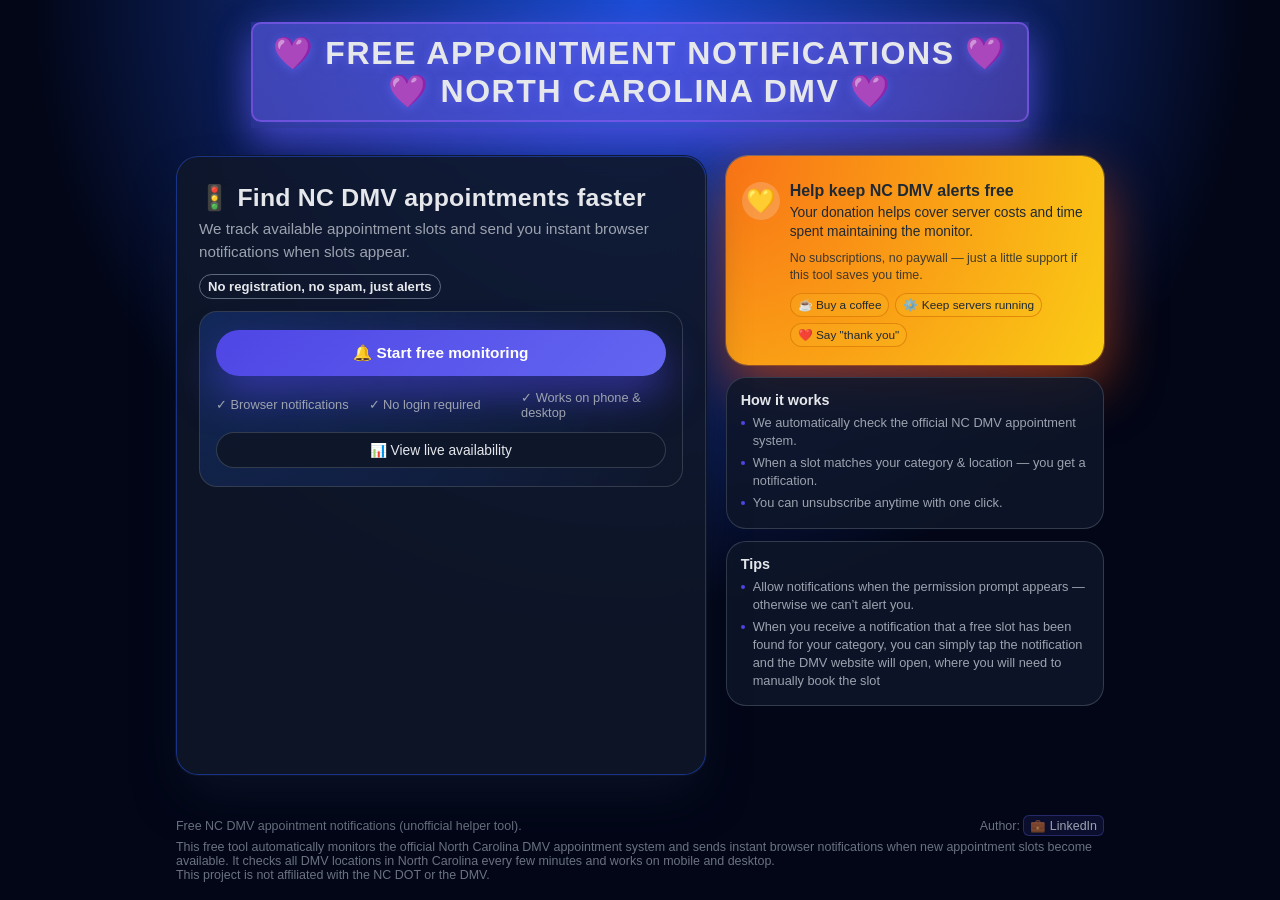
==== index.html @ f3c75133 "Initial portfolio version" ====
<!DOCTYPE html>
<html lang="en">
<head>
    <meta charset="UTF-8">
    <meta name="viewport" content="width=device-width, initial-scale=1.0">
    <meta name="theme-color" content="#4F46E5">

    <!-- SEO Meta Tags -->
    <meta name="description" content="Free NC DMV appointment tracker — get instant browser notifications when DMV appointment slots open across North Carolina. Fast, free and easy.">
    <meta name="keywords" content="NC DMV appointments, North Carolina DMV, DMV schedule, DMV appointment tracker, DMV alerts, DMV notifications, NC DOT">
    <meta name="robots" content="index, follow">

    <!-- OpenGraph for social networks -->
    <meta property="og:title" content="NC DMV Appointment Notifications">
    <meta property="og:description" content="Instant browser alerts when North Carolina DMV appointment slots open. Free service.">
    <meta property="og:url" content="https://dmv-appointments-nc.com/">
    <meta property="og:image" content="https://dmv-appointments-nc.com/icon-512.png">

    <!-- Twitter -->
    <meta name="twitter:card" content="summary">
    <meta name="twitter:title" content="NC DMV Appointment Notifications">
    <meta name="twitter:description" content="Get instant notifications when NC DMV appointments open.">
    <meta name="twitter:image" content="https://dmv-appointments-nc.com/icon-512.png">

    <title>NC DMV Appointment Notifications</title>

    <!-- Google tag (gtag.js) -->
    <script async src="https://www.googletagmanager.com/gtag/js?id=G-4T3NXK8DP4"></script>
    <script>
      window.dataLayer = window.dataLayer || [];
      function gtag(){dataLayer.push(arguments);}
      gtag('js', new Date());

      gtag('config', 'G-4T3NXK8DP4');
    </script>

    <script type="application/ld+json">
    {
      "@context": "https://schema.org",
      "@type": "WebApplication",
      "name": "NC DMV Appointment Notifications",
      "description": "Free NC DMV appointment tracker – get instant browser notifications when DMV appointment slots open across North Carolina",
      "url": "https://dmv-appointments-nc.com/",
      "applicationCategory": "UtilityApplication",
      "operatingSystem": "Any",
      "offers": {
        "@type": "Offer",
        "price": "0",
        "priceCurrency": "USD"
      }
    }
  </script>


    <link rel="canonical" href="https://dmv-appointments-nc.com/">

    <!-- PWA Manifest -->
    <link rel="manifest" href="/manifest.json">
    <link rel="icon" type="image/png" sizes="192x192" href="/icon-192.png">
    <link rel="apple-touch-icon" href="/icon-192.png">

    <style>
        @media (max-width: 900px) {
    .hide-on-mobile {
        display: none !important;
    }
}

        /* Donate popup */
.donate-popup-backdrop {
    position: fixed;
    inset: 0;
    background: rgba(15, 23, 42, 0.8);
    display: none;
    align-items: center;
    justify-content: center;
    z-index: 50;
}

.donate-popup-backdrop.show {
    display: flex;
}

/* Increased sizes and inner padding */
.donate-popup {
    background: radial-gradient(circle at top left, #FACC15, #F97316);
    border-radius: 24px;
    padding: 26px 28px 22px; /* увеличено */
    max-width: 420px;        /* увеличено */
    width: 90%;
    color: #111827;
    box-shadow: 0 30px 70px rgba(15, 23, 42, 0.85);
    position: relative;
}

.donate-popup h3 {
    font-size: 1.15rem;
    font-weight: 700;
    margin-bottom: 10px;
}

.donate-popup p {
    font-size: 0.95rem;
    line-height: 1.55;
    margin-bottom: 14px;
}

.donate-popup-note {
    font-size: 0.8rem;
    opacity: 0.85;
    margin-top: 10px;
}

/* New nice red close button */
.donate-popup-close {
    position: absolute;
    top: 12px;
    right: 14px;
    width: 28px;               /* размер кнопки */
    height: 28px;
    background: #ef4444;       /* красный кружок */
    border-radius: 50%;        /* делаем круг */
    display: flex;
    align-items: center;
    justify-content: center;
    color: white;              /* белый крестик */
    font-size: 1rem;
    font-weight: 700;
    cursor: pointer;
    box-shadow: 0 4px 12px rgba(0,0,0,0.25);
    transition: transform 0.18s ease,
                background 0.18s ease,
                box-shadow 0.18s ease;
}

.donate-popup-close:hover {
    background: #dc2626;       /* чуть темнее при наведении */
    transform: scale(1.15);    /* лёгкое увеличение  */
    box-shadow: 0 6px 18px rgba(0,0,0,0.3);
}




        .free-banner {
    font-size: 1.05rem;
    font-weight: 700;
    padding: 10px 20px;
    border-radius: 10px;
    background: linear-gradient(135deg, rgba(99, 102, 241, 0.45), rgba(139, 92, 246, 0.3));
    border: 2px solid rgba(139, 92, 246, 0.6);
    color: #EDE9FE;
    text-transform: uppercase;
    letter-spacing: 0.03em;
    margin-bottom: 6px;
    box-shadow: 0 10px 35px rgba(99, 102, 241, 0.4);
}

        * {
            margin: 0;
            padding: 0;
            box-sizing: border-box;
        }

        :root {
            --primary: #4F46E5;
            --primary-dark: #3730A3;
            --primary-soft: #EEF2FF;
            --success: #10B981;
            --error: #EF4444;
            --text: #111827;
            --text-muted: #6B7280;
            --bg: #0F172A;
            --bg-card: #020617;
            --border: #1F2937;
            --accent: #FBBF24;
        }

        body {
            font-family: -apple-system, BlinkMacSystemFont, 'Segoe UI', Roboto, 'Helvetica Neue', Arial, sans-serif;
            background: radial-gradient(circle at top, #1D4ED8 0, #020617 55%);
            color: var(--text);
            min-height: 100vh;
        }

        .page-shell {
            min-height: 100vh;
            display: flex;
            flex-direction: column;
        }

        /* ===== TOPBAR REDESIGNED FOR A WIDE TEXT HEADER ===== */
        .topbar {
            max-width: 960px;
            margin: 0 auto;
            padding: 22px 16px 12px;
            display: flex;
            align-items: center;
            justify-content: center;
            color: #E5E7EB;
            text-align: center;
        }

        .topbar-title {
            display: flex;
            flex-direction: column;
            gap: 4px;
            background: linear-gradient(135deg, rgba(79, 70, 229, 0.3), rgba(99, 102, 241, 0.2));
            box-shadow: 0 20px 40px rgba(79, 70, 229, 0.5);
        }

        .topbar-title span:first-child {
            font-size: 2rem;
            font-weight: 800;
            letter-spacing: 0.05em;
            text-transform: uppercase;
            color: #E5E7EB;
            text-shadow: 0 2px 10px rgba(99, 102, 241, 0.6);
        }

        /* old classes for logo and pill can be left — they are simply not used
        .topbar-left { ... }
        .topbar-logo { ... }
        .pill { ... }
        etc.
        */

        .pill-dot {
            width: 8px;
            height: 8px;
            border-radius: 999px;
            background: var(--success);
            box-shadow: 0 0 0 4px rgba(16, 185, 129, 0.35);
            animation: pulse 2s cubic-bezier(0.4, 0, 0.6, 1) infinite;
        }

        @keyframes pulse {
            0%, 100% {
                opacity: 1;
            }
            50% {
                opacity: .7;
            }
        }

        .container {
            max-width: 960px;
            margin: 0 auto;
            padding: 16px 16px 32px; /* some spacing from the header */
            flex: 1;
            display: flex;
        }

        .app-shell {
            display: grid;
            grid-template-columns: minmax(0, 1.4fr) minmax(0, 1fr);
            gap: 20px;
            width: 100%;
        }

        .app-main {
            background: rgba(15, 23, 42, 0.88);
            border-radius: 22px;
            border: 1px solid rgba(30, 64, 175, 0.7);
            box-shadow:
                0 25px 50px -12px rgba(15, 23, 42, 0.8),
                0 0 0 1px rgba(15, 23, 42, 0.9);
            padding: 22px 22px 18px;
            display: flex;
            flex-direction: column;
            backdrop-filter: blur(20px);
        }

        .header {
            text-align: left;
            padding: 4px 0 12px;
        }

        .header h1 {
            font-size: 1.55rem;
            font-weight: 700;
            color: #E5E7EB;
            margin-bottom: 6px;
            letter-spacing: 0.01em;
        }

        .header p {
            font-size: 0.95rem;
            color: #9CA3AF;
            line-height: 1.5;
        }

        .header .icon {
            font-size: 1.8rem;
            margin-bottom: 6px;
        }

        .subheader-line {
            display: flex;
            flex-wrap: wrap;
            gap: 6px;
            margin-top: 10px;
            font-size: 0.8rem;
            color: #9CA3AF;
        }

        .subheader-badge {
            padding: 4px 8px;
            border-radius: 999px;
            border: 1px solid rgba(148, 163, 184, 0.6);
            display: inline-flex;
            align-items: center;
            gap: 6px;
        }

        .subheader-badge small {
            text-transform: uppercase;
            letter-spacing: 0.08em;
            font-size: 0.68rem;
            color: #CBD5F5;
        }

        .subheader-badge strong {
            font-size: 0.82rem;
            color: #E5E7EB;
        }

        .card {
            background: radial-gradient(circle at top left, rgba(37, 99, 235, 0.25), rgba(15, 23, 42, 0.85));
            border-radius: 18px;
            padding: 18px 16px;
            border: 1px solid rgba(55, 65, 81, 0.9);
            margin-bottom: 14px;
        }

        .btn {
            display: block;
            width: 100%;
            padding: 14px 20px;
            font-size: 0.96rem;
            font-weight: 600;
            text-align: center;
            border: none;
            border-radius: 999px;
            cursor: pointer;
            transition: transform 0.16s ease, box-shadow 0.16s ease, background 0.16s ease, border-color 0.16s ease, color 0.16s ease;
            text-decoration: none;
        }

        .btn-primary {
            background: linear-gradient(135deg, #4F46E5, #6366F1);
            color: white;
            box-shadow: 0 18px 40px rgba(79, 70, 229, 0.55);
        }

        .btn-primary:hover:not(:disabled) {
            transform: translateY(-1px);
            box-shadow: 0 22px 55px rgba(79, 70, 229, 0.7);
        }

        .btn-secondary {
            background: rgba(15, 23, 42, 0.7);
            color: #E5E7EB;
            border: 1px solid rgba(148, 163, 184, 0.7);
        }

        .btn-secondary:hover:not(:disabled) {
            border-color: #6366F1;
            color: #E0E7FF;
            box-shadow: 0 10px 30px rgba(30, 64, 175, 0.55);
        }

        .btn-danger {
            background: rgba(248, 113, 113, 0.12);
            color: #FCA5A5;
            border: 1px solid rgba(248, 113, 113, 0.7);
        }

        .btn-danger:hover:not(:disabled) {
            background: #EF4444;
            color: #F9FAFB;
            box-shadow: 0 10px 30px rgba(239, 68, 68, 0.6);
        }

        .btn:disabled {
            opacity: 0.5;
            cursor: not-allowed;
            transform: none !important;
            box-shadow: none !important;
        }

        .btn + .btn {
            margin-top: 10px;
        }

        .platform-grid {
            display: grid;
            grid-template-columns: 1fr;
            gap: 10px;
            margin-top: 12px;
        }

        .platform-btn {
            display: flex;
            align-items: center;
            justify-content: space-between;
            padding: 14px 14px;
            background: rgba(15, 23, 42, 0.9);
            border: 1px solid rgba(55, 65, 81, 0.9);
            border-radius: 14px;
            cursor: pointer;
            transition: all 0.18s ease;
        }

        .platform-main {
            display: flex;
            align-items: center;
            gap: 12px;
        }

        .platform-btn:hover {
            border-color: #6366F1;
            box-shadow: 0 14px 32px rgba(37, 99, 235, 0.4);
            transform: translateY(-1px);
        }

        .platform-btn .icon {
            font-size: 1.6rem;
        }

        .platform-btn .info h3 {
            font-size: 0.98rem;
            font-weight: 600;
            margin-bottom: 2px;
            color: #E5E7EB;
        }

        .platform-btn .info p {
            font-size: 0.8rem;
            color: #9CA3AF;
        }

        .platform-tag {
            font-size: 0.72rem;
            padding: 4px 8px;
            border-radius: 999px;
            border: 1px solid rgba(148, 163, 184, 0.7);
            color: #CBD5F5;
        }

        .setup-instructions {
            background: rgba(15, 23, 42, 0.7);
            border-left: 3px solid #6366F1;
            padding: 14px 14px 12px;
            border-radius: 14px;
            margin-top: 10px;
            border-top: 1px solid rgba(55, 65, 81, 0.9);
        }

        .setup-instructions h3 {
            color: #E5E7EB;
            margin-bottom: 8px;
            font-size: 0.98rem;
            display: flex;
            align-items: center;
            gap: 6px;
        }

        .setup-instructions ol {
            margin-left: 18px;
            font-size: 0.86rem;
        }

        .setup-instructions li {
            margin-bottom: 6px;
            color: #D1D5DB;
            line-height: 1.5;
        }

        .setup-instructions .note {
            margin-top: 10px;
            padding: 10px;
            background: rgba(15, 23, 42, 0.9);
            border-radius: 10px;
            font-size: 0.78rem;
            color: #9CA3AF;
            border: 1px dashed rgba(75, 85, 99, 0.9);
            line-height: 1.5;
        }

        .category-list {
            display: grid;
            gap: 8px;
            margin-top: 10px;
        }

        .category-item {
            padding: 12px 12px;
            background: rgba(15, 23, 42, 0.9);
            border: 1px solid rgba(55, 65, 81, 0.9);
            border-radius: 12px;
            cursor: pointer;
            transition: all 0.18s ease;
        }

        .category-item:hover {
            border-color: #6366F1;
            transform: translateX(2px);
        }

        .category-item.selected {
            border-color: #6366F1;
            background: radial-gradient(circle at top left, rgba(79, 70, 229, 0.4), rgba(15, 23, 42, 0.98));
            box-shadow: 0 14px 32px rgba(79, 70, 229, 0.45);
        }

        .category-item h4 {
            font-size: 0.95rem;
            font-weight: 600;
            margin-bottom: 2px;
            color: #E5E7EB;
        }

        .category-item p {
            font-size: 0.8rem;
            color: #9CA3AF;
            line-height: 1.4;
        }

        .location-grid {
            display: grid;
            grid-template-columns: repeat(auto-fill, minmax(130px, 1fr));
            gap: 8px;
            margin-top: 10px;
            max-height: 350px;
            overflow-y: auto;
            padding: 4px;
        }

        .location-grid::-webkit-scrollbar {
            width: 8px;
        }

        .location-grid::-webkit-scrollbar-track {
            background: rgba(15, 23, 42, 0.5);
            border-radius: 4px;
        }

        .location-grid::-webkit-scrollbar-thumb {
            background: rgba(99, 102, 241, 0.5);
            border-radius: 4px;
        }

        .location-grid::-webkit-scrollbar-thumb:hover {
            background: rgba(99, 102, 241, 0.7);
        }

        .location-item {
            padding: 9px 10px;
            background: rgba(15, 23, 42, 0.9);
            border: 1px solid rgba(55, 65, 81, 0.9);
            border-radius: 10px;
            cursor: pointer;
            text-align: center;
            font-weight: 500;
            transition: all 0.15s ease;
            font-size: 0.86rem;
            color: #E5E7EB;
        }

        .location-item:hover {
            border-color: #6366F1;
            transform: scale(1.02);
        }

        .location-item.selected {
            border-color: #4F46E5;
            background: linear-gradient(135deg, #4F46E5, #6366F1);
            color: white;
            box-shadow: 0 14px 32px rgba(79, 70, 229, 0.6);
        }

        .alert {
            padding: 12px;
            border-radius: 10px;
            margin-bottom: 12px;
            display: none;
            font-size: 0.85rem;
            animation: slideDown 0.3s ease;
        }

        @keyframes slideDown {
            from {
                opacity: 0;
                transform: translateY(-10px);
            }
            to {
                opacity: 1;
                transform: translateY(0);
            }
        }

        .alert.success {
            background: rgba(16, 185, 129, 0.1);
            color: #6EE7B7;
            border: 1px solid rgba(16, 185, 129, 0.7);
        }

        .alert.error {
            background: rgba(248, 113, 113, 0.1);
            color: #FCA5A5;
            border: 1px solid rgba(248, 113, 113, 0.8);
        }

        .alert.info {
            background: rgba(59, 130, 246, 0.08);
            color: #BFDBFE;
            border: 1px solid rgba(59, 130, 246, 0.8);
        }

        .inline-error {
            display: none;
            padding: 9px 10px;
            margin-top: 8px;
            background: rgba(248, 113, 113, 0.12);
            color: #FCA5A5;
            border: 1px solid rgba(248, 113, 113, 0.75);
            border-radius: 9px;
            font-size: 0.82rem;
        }

        .inline-error.show {
            display: block;
            animation: slideDown 0.3s ease;
        }

        .spinner {
            border: 3px solid rgba(31, 41, 55, 0.95);
            border-top: 3px solid #6366F1;
            border-radius: 50%;
            width: 32px;
            height: 32px;
            animation: spin 1s linear infinite;
            margin: 14px auto;
        }

        @keyframes spin {
            0% { transform: rotate(0deg); }
            100% { transform: rotate(360deg); }
        }

        .screen {
            display: none;
            animation: fadeIn 0.3s ease;
        }

        @keyframes fadeIn {
            from {
                opacity: 0;
            }
            to {
                opacity: 1;
            }
        }

        .screen.active {
            display: block;
        }

        .back-btn {
            display: inline-flex;
            align-items: center;
            color: #A5B4FC;
            font-weight: 500;
            margin-bottom: 12px;
            cursor: pointer;
            font-size: 0.9rem;
            gap: 6px;
            transition: color 0.15s ease;
        }

        .back-btn:hover {
            color: #C7D2FE;
            text-decoration: underline;
        }

        .progress {
            display: flex;
            justify-content: flex-start;
            gap: 6px;
            margin-bottom: 14px;
        }

        .progress-dot {
            width: 9px;
            height: 9px;
            border-radius: 50%;
            background: rgba(55, 65, 81, 0.9);
            transition: all 0.3s ease;
        }

        .progress-dot.active {
            background: #6366F1;
            box-shadow: 0 0 0 4px rgba(99, 102, 241, 0.25);
        }

        .status-badge {
            display: inline-flex;
            align-items: center;
            gap: 8px;
            padding: 6px 12px;
            background: rgba(16, 185, 129, 0.12);
            color: #6EE7B7;
            border-radius: 999px;
            font-size: 0.78rem;
            font-weight: 600;
            margin-top: 4px;
            border: 1px solid rgba(16, 185, 129, 0.7);
        }

        .status-badge span {
            font-size: 1rem;
        }

        .success-summary {
            margin-top: 16px;
            padding: 12px;
            background: rgba(15, 23, 42, 0.9);
            border-radius: 12px;
            border: 1px solid rgba(55, 65, 81, 0.9);
            text-align: left;
        }

        .success-summary p {
            font-size: 0.86rem;
            color: #D1D5DB;
            line-height: 1.6;
        }

        .success-summary p span.label {
            display: inline-block;
            width: 90px;
            color: #9CA3AF;
        }

        .app-side {
            display: flex;
            flex-direction: column;
            gap: 12px;
        }

        .donate-panel {
            background: radial-gradient(circle at top left, #F97316, #FACC15);
            border-radius: 22px;
            padding: 16px 16px 18px;
            color: #1F2933;
            box-shadow:
                0 22px 55px rgba(194, 65, 12, 0.7),
                0 0 0 1px rgba(251, 191, 36, 0.4);
            cursor: pointer;
            transition: transform 0.16s ease, box-shadow 0.16s ease;
        }

        .donate-panel:hover {
            transform: translateY(-2px);
            box-shadow:
                0 28px 70px rgba(194, 65, 12, 0.9),
                0 0 0 1px rgba(251, 191, 36, 0.6);
        }

        .donate-panel-header {
            display: flex;
            align-items: center;
            justify-content: space-between;
            margin-bottom: 10px;
        }

        .donate-panel-main {
            display: flex;
            gap: 10px;
            align-items: flex-start;
        }

        .donate-circle {
            width: 38px;
            height: 38px;
            border-radius: 999px;
            background: rgba(250, 250, 249, 0.2);
            display: flex;
            align-items: center;
            justify-content: center;
            font-size: 1.5rem;
            flex-shrink: 0;
        }

        .donate-panel h3 {
            font-size: 1rem;
            font-weight: 700;
            margin-bottom: 3px;
        }

        .donate-panel p {
            font-size: 0.86rem;
            line-height: 1.4;
        }

        .donate-tagline {
            margin-top: 8px;
            font-size: 0.78rem;
            opacity: 0.85;
            line-height: 1.4;
        }

        .donate-chip-row {
            display: flex;
            gap: 6px;
            margin-top: 9px;
            flex-wrap: wrap;
        }

        .donate-chip {
            font-size: 0.74rem;
            padding: 4px 7px;
            border-radius: 999px;
            background: rgba(251, 191, 36, 0.22);
            border: 1px solid rgba(217, 119, 6, 0.7);
        }

        .side-card {
            background: rgba(15, 23, 42, 0.85);
            border-radius: 20px;
            padding: 14px 14px 12px;
            border: 1px solid rgba(55, 65, 81, 0.9);
            color: #E5E7EB;
        }

        .side-card h4 {
            font-size: 0.9rem;
            margin-bottom: 6px;
            font-weight: 600;
        }

        .side-card ul {
            list-style: none;
            font-size: 0.8rem;
            color: #9CA3AF;
        }

        .side-card li {
            display: flex;
            gap: 8px;
            margin-bottom: 4px;
            line-height: 1.4;
        }

        .side-dot {
            width: 4px;
            height: 4px;
            border-radius: 999px;
            background: #4F46E5;
            margin-top: 7px;
            flex-shrink: 0;
        }

        .footer {
            max-width: 960px;
            margin: 0 auto;
            padding: 8px 16px 18px;
            color: #6B7280;
            font-size: 0.78rem;
            display: flex;
            justify-content: space-between;
            align-items: center;
            flex-wrap: wrap;
            gap: 4px;
        }

        .footer a {
            color: #9CA3AF;
            text-decoration: none;
            transition: color 0.15s ease;
        }

        .footer a:hover {
            color: #CBD5E1;
        }

        .linkedin-link {
            display: inline-flex;
            align-items: center;
            gap: 4px;
            padding: 2px 6px;
            border-radius: 6px;
            background: rgba(99, 102, 241, 0.1);
            border: 1px solid rgba(99, 102, 241, 0.3);
            transition: all 0.2s ease;
        }

        .linkedin-link:hover {
            background: rgba(99, 102, 241, 0.2);
            border-color: rgba(99, 102, 241, 0.5);
            transform: translateY(-1px);
            text-decoration: none;
        }

        .features-grid {
            display: grid;
            grid-template-columns: repeat(auto-fit, minmax(120px, 1fr));
            gap: 8px;
            font-size: 0.8rem;
            color: #9CA3AF;
            margin-top: 14px;
        }

        .features-grid div {
            display: flex;
            align-items: center;
            gap: 4px;
        }

        .location-search {
            width: 100%;
            padding: 10px 12px;
            background: rgba(15, 23, 42, 0.9);
            border: 1px solid rgba(55, 65, 81, 0.9);
            border-radius: 10px;
            color: #E5E7EB;
            font-size: 0.9rem;
            margin-bottom: 10px;
            transition: border-color 0.15s ease;
        }

        .location-search:focus {
            outline: none;
            border-color: #6366F1;
        }

        .location-search::placeholder {
            color: #6B7280;
        }

        @media (max-width: 900px) {
    .app-shell {
        grid-template-columns: minmax(0, 1fr);
        display: flex;
        flex-direction: column;
    }

    .app-side {
        order: 1;
    }

    .app-main {
        order: 2;
    }

    .hide-on-mobile {
        display: none !important;
    }

    .container {
        padding-top: 10px;
    }

    .topbar {
        padding-top: 16px;
        padding-bottom: 8px;
    }
}

        @media (max-width: 640px) {
            .app-main {
                padding: 16px 14px 14px;
            }

            .donate-panel {
                padding: 12px 12px 14px;
            }

            .header h1 {
                font-size: 1.35rem;
            }

            .topbar-title span:first-child {
                font-size: 1.05rem;
            }

            .topbar-title span:last-child {
                font-size: 0.8rem;
                display: block; /* do not hide subtitle on mobile */
            }

            .topbar {
                gap: 8px;
            }

            .location-grid {
                grid-template-columns: repeat(auto-fill, minmax(110px, 1fr));
                max-height: 280px;
            }

            .features-grid {
                grid-template-columns: 1fr;
            }
        }


.availability-toggle-btn {
    margin-top: 12px;
    width: 100%;
    display: inline-flex;
    align-items: center;
    justify-content: center;
    gap: 6px;
    padding: 9px 12px;
    border-radius: 999px;
    border: 1px solid rgba(55, 65, 81, 0.9);
    background: rgba(15, 23, 42, 0.95);
    color: #E5E7EB;
    font-size: 0.86rem;
    cursor: pointer;
    transition: background 0.15s ease, border-color 0.15s ease, transform 0.12s ease;
}

.availability-toggle-btn:hover {
    background: rgba(17, 24, 39, 1);
    border-color: rgba(99, 102, 241, 0.8);
    transform: translateY(-1px);
}

.availability-panel {
    margin-top: 10px;
    border-radius: 16px;
    border: 1px solid rgba(55, 65, 81, 0.9);
    background: rgba(15, 23, 42, 0.96);
    max-height: 0;
    overflow: hidden;
    transition: max-height 0.25s ease;
}

.availability-panel.open {
    max-height: 420px;
}

.availability-inner {
    padding: 10px 10px 12px;
}

.availability-header {
    display: flex;
    justify-content: space-between;
    align-items: center;
    gap: 8px;
    margin-bottom: 8px;
}

.availability-title {
    font-size: 0.86rem;
    font-weight: 600;
    color: #E5E7EB;
}

.availability-subtitle {
    font-size: 0.78rem;
    color: #9CA3AF;
}

.availability-filter {
    min-width: 150px;
    background: rgba(15, 23, 42, 0.95);
    border-radius: 999px;
    border: 1px solid rgba(55, 65, 81, 0.9);
    color: #E5E7EB;
    font-size: 0.8rem;
    padding: 6px 10px;
}

.availability-list {
    margin-top: 8px;
    max-height: 260px;
    overflow-y: auto;
    padding-right: 2px;
    scrollbar-width: thin;
}

.availability-row {
    display: flex;
    justify-content: space-between;
    align-items: center;
    gap: 8px;
    padding: 7px 8px;
    border-radius: 10px;
    border: 1px solid rgba(31, 41, 55, 0.9);
    background: rgba(15, 23, 42, 0.95);
    font-size: 0.8rem;
    margin-bottom: 6px;
}

.availability-row:hover {
    border-color: rgba(99, 102, 241, 0.75);
}

.availability-main {
    display: flex;
    flex-direction: column;
    gap: 2px;
}

.availability-location {
    font-weight: 600;
    color: #E5E7EB;
}

.availability-meta {
    font-size: 0.74rem;
    color: #9CA3AF;
}

.availability-slots {
    font-weight: 600;
    font-size: 0.8rem;
    padding: 4px 8px;
    border-radius: 999px;
    white-space: nowrap;
}

.availability-empty {
    font-size: 0.8rem;
    color: #9CA3AF;
    padding: 8px 4px;
    text-align: left;
}

@media (max-width: 720px) {
    .availability-panel.open {
        max-height: 360px;
    }
}

#availabilityFloatingBtn {
    width: 100%;
    margin-top: 12px;
}



/* Backdrop for availability modal */
.availability-modal-backdrop {
    position: fixed;
    inset: 0;
    background: rgba(15, 23, 42, 0.75);
    display: none;
    align-items: center;
    justify-content: center;
    z-index: 9999;
}

/* When modal is open */
.availability-modal-backdrop.open {
    display: flex;
}

/* Modal card */
.availability-modal {
    width: 100%;
    max-width: 480px;
    margin: 0 16px;
    background: rgba(15, 23, 42, 1);
    border-radius: 18px;
    border: 1px solid rgba(55, 65, 81, 0.9);
    box-shadow: 0 20px 45px rgba(0, 0, 0, 0.65);
    padding: 14px 14px 16px;
}

/* Header inside modal */
.availability-modal-header {
    display: flex;
    justify-content: space-between;
    align-items: flex-start;
    gap: 10px;
    margin-bottom: 8px;
}

/* Close button */
.availability-close-btn {
    border: none;
    background: transparent;
    color: #9CA3AF;
    font-size: 1rem;
    cursor: pointer;
    padding: 4px;
    border-radius: 999px;
    line-height: 1;
}

.availability-close-btn:hover {
    background: rgba(31, 41, 55, 0.9);
    color: #E5E7EB;
}

/* Prevent scroll when modal is open */
body.availability-modal-open {
    overflow: hidden;
}

/* Grey style for zero slots */
.availability-slots.availability-slots-empty {
    background: rgba(55, 65, 81, 0.5);
    color: #D1D5DB;
    border-color: rgba(75, 85, 99, 0.9);
}

        /* Green - available */
.availability-slots-available {
    background: rgba(22, 163, 74, 0.15);
    color: #6EE7B7;
    border: 1px solid rgba(22, 163, 74, 0.8);
    font-weight: 600;
}

/* Gray - unavailable */
.availability-slots-unavailable {
    background: rgba(55, 65, 81, 0.5);
    color: #9CA3AF;
    border: 1px solid rgba(75, 85, 99, 0.9);
    font-style: italic;
}

</style>
    <script src="/app.js"></script>
</head>
<body>
<div class="page-shell">
    <!-- ===== NEW HEADER ===== -->
<header class="topbar">
<div class="topbar-title">
    <span class="free-banner">
        💜 FREE Appointment Notifications 💜<br>
        💜 North Carolina DMV 💜
    </span>
</div>
</header>




    <main class="container">
        <div class="app-shell">
            <div class="app-main">
                <div class="alert" id="alert"></div>

                <!-- Screen 1: Welcome -->
                <div class="screen active" id="screen-welcome">
                    <div class="header">
                        <h1>🚦 Find NC DMV appointments faster</h1>
                        <p>We track available appointment slots and send you instant browser notifications when slots appear.</p>

                        <div class="subheader-line">
                            <div class="subheader-badge">
                                <strong>No registration, no spam, just alerts</strong>
                            </div>
                        </div>
                    </div>


<div class="card">
    <button class="btn btn-primary" onclick="showScreen('platform')">
        🔔 Start free monitoring
    </button>

    <div class="features-grid">
        <div>✓ Browser notifications</div>
        <div>✓ No login required</div>
        <div>✓ Works on phone & desktop</div>
    </div>

    <button
    id="availabilityFloatingBtn"
    class="availability-toggle-btn"
    onclick="openAvailabilityModal()"
>
    📊 View live availability
</button>


</div>

                </div>

                <!-- Screen 2: Platform Selection -->
                <div class="screen" id="screen-platform">
                    <span class="back-btn" onclick="showScreen('welcome')">← Back</span>
                    <div class="progress">
                        <div class="progress-dot active"></div>
                        <div class="progress-dot"></div>
                        <div class="progress-dot"></div>
                    </div>

                    <div class="header">
                        <h1>Choose your device</h1>
                        <p>  Open this page on the device where you want to receive DMV notifications,  then choose that device below.</p>
                    </div>

                    <div class="card">
                        <div class="platform-grid">
                            <div class="platform-btn" onclick="selectPlatform('iphone')">
                                <div class="platform-main">
                                    <div class="icon">📱</div>
                                    <div class="info">
                                        <h3>iPhone / iPad</h3>
                                        <p>Use Safari for the best experience.</p>
                                    </div>
                                </div>
                                <div class="platform-tag">Safari</div>
                            </div>

                            <div class="platform-btn" onclick="selectPlatform('android')">
                                <div class="platform-main">
                                    <div class="icon">🤖</div>
                                    <div class="info">
                                        <h3>Android phone</h3>
                                        <p>Works great with Chrome.</p>
                                    </div>
                                </div>
                                <div class="platform-tag">Chrome</div>
                            </div>

                            <div class="platform-btn" onclick="selectPlatform('desktop')">
                                <div class="platform-main">
                                    <div class="icon">💻</div>
                                    <div class="info">
                                        <h3>Desktop / Laptop</h3>
                                        <p>Any modern browser is supported.</p>
                                    </div>
                                </div>
                                <div class="platform-tag">Browser</div>
                            </div>
                        </div>
                    </div>
                </div>

                <!-- Screen 3: Setup Instructions -->
                <div class="screen" id="screen-setup">
                    <span class="back-btn" onclick="showScreen('platform')">← Back</span>

                    <div class="progress">
                        <div class="progress-dot active"></div>
                        <div class="progress-dot active"></div>
                        <div class="progress-dot"></div>
                    </div>

                    <div class="header">
                        <h1>Quick setup</h1>
                        <p>Follow the steps for your device, then continue.</p>
                    </div>

                    <div class="card">
                        <!-- iPhone instructions -->
                        <div class="setup-instructions" id="setup-iphone" style="display: none;">
                            <h3>📱 iPhone / iPad</h3>
                            <ol>
                                <li>Open this website in <strong>Safari browser</strong> (this is required — other browsers won't work).</li>
                                <li>Tap the <strong>Share button</strong> (⬆️ square with arrow) at the bottom or top-right of the screen.</li>
                                <li>Select <strong>"Add to Home Screen"</strong>.</li>
                                <li>Open the app from your Home Screen.</li>
                                <li>Allow notifications when prompted — <strong>this is required</strong> to receive alerts.</li>
                            </ol>
                            <div class="note">
                                If notifications don't arrive: Settings → Apps → find the app → Notifications → Enable. If the app doesn't appear in Settings, open it again and repeat the signup — iOS will show the permission popup.
                            </div>
                        </div>

                        <!-- Android instructions -->
                        <div class="setup-instructions" id="setup-android" style="display: none;">
                            <h3>🤖 Android</h3>
                            <ol>
                                <li>Open this website in <strong>Chrome browser</strong> on your Android phone.</li>
                                <li>Tap the menu icon <strong>(⋮)</strong> in the top-right corner and select <strong>"Add to Home screen"</strong> or <strong>"Install app"</strong>.</li>
                                <li>Confirm the installation and open the app from your Home Screen.</li>
                                <li>Allow notifications when prompted — <strong>this is required</strong> to receive alerts.</li>
                                <li><strong>Important:</strong> Don't fully close the app — just minimize it. Notifications only work when Chrome is running in the background.</li>
                                <li>To prevent the app from being closed automatically: <strong>Settings → Apps → Chrome → Battery → Select "Unrestricted"</strong></li>
                            </ol>
                            <div class="note">
                                If notifications still don't arrive: Settings → Apps → Chrome → Notifications → Enable all
                            </div>
                        </div>

                        <!-- Desktop instructions -->
                        <div class="setup-instructions" id="setup-desktop" style="display: none;">
                            <h3>💻 Desktop</h3>
                            <ol>
                                <li>Open this website on your computer.</li>
                                <li><strong>Chrome:</strong> Click the install icon (💻↓ computer with arrow) in the top-right corner of the address bar, then click "Install".</li>
                                <li><strong>Safari:</strong> Click the <strong>Share button</strong> (⬆️ square with arrow) in the top-right or bottom of the screen, then select "Add to Dock".</li>
                                <li>Allow notifications when prompted — <strong>this is required</strong> to receive alerts.</li>
                            </ol>
                            <div class="note">
                                If notifications don't arrive: Check your system settings. <strong>Windows:</strong> Settings → System → Notifications → Make sure Chrome/Safari is enabled. <strong>Mac:</strong> System Preferences → Notifications → Find your browser → Allow notifications.
                            </div>
                        </div>
                        <button class="btn btn-primary" onclick="showScreen('category')" style="margin-top: 14px;">
                            ✓ Done — continue
                        </button>
                    </div>
                </div>

                <!-- Screen 4: Category Selection -->
                <div class="screen" id="screen-category">
                    <span class="back-btn" onclick="showScreen('setup')">← Back</span>

                    <div class="progress">
                        <div class="progress-dot active"></div>
                        <div class="progress-dot active"></div>
                        <div class="progress-dot active"></div>
                    </div>

                    <div class="header">
                        <h1>What do you need?</h1>
                        <p>Select the DMV service you are trying to book.</p>
                    </div>

                    <div class="card">
                        <div class="category-list" id="categoryList">
                            <div class="spinner"></div>
                        </div>

                        <button class="btn btn-primary" onclick="showScreen('locations')" id="categoryNextBtn" disabled style="margin-top: 14px;">
                            Continue →
                        </button>
                    </div>
                </div>

                <!-- Screen 5: Location Selection -->
                <div class="screen" id="screen-locations">
                    <span class="back-btn" onclick="showScreen('category')">← Back</span>

                    <div class="header">
                        <h1>Choose locations</h1>
                        <p>Select specific offices or skip to monitor all of NC.</p>
                    </div>

                    <div class="card">
                        <input type="text" class="location-search" id="locationSearch" placeholder="🔍 Search locations..." onkeyup="filterLocations()">

                        <div class="location-grid" id="locationGrid">
                            <!-- Will be populated with locations -->
                        </div>

                        <button class="btn btn-secondary" onclick="skipLocations()" style="margin-top: 14px;">
                            Monitor all locations in NC
                        </button>

                        <button class="btn btn-primary" onclick="subscribe()" id="subscribeBtn" disabled style="margin-top: 10px;">
                            🔔 Start monitoring
                        </button>

                        <div class="inline-error" id="subscribeError"></div>
                    </div>
                </div>

                <!-- Screen 6: Success -->
                <div class="screen" id="screen-success">
                    <div class="header">
                        <div class="icon">✅</div>
                        <h1>You're all set!</h1>
                        <p>We'll notify you when matching appointments are found.</p>
                        <div class="status-badge">
                            <span>🔔</span> Monitoring active for your profile
                        </div>
                    </div>

                    <div class="card">
                        <div style="text-align: center;">
                            <div class="success-summary">
                                <p><span class="label">Category:</span> <span id="successCategory"></span></p>
                                <p style="margin-top: 4px;"><span class="label">Locations:</span> <span id="successLocations"></span></p>
                            </div>

                            <div style="margin-top: 14px; padding: 10px; background: rgba(251, 191, 36, 0.1); border: 1px solid rgba(251, 191, 36, 0.5); border-radius: 10px; font-size: 0.85rem; color: #FDE68A;">
                                ⏰ <strong>Important:</strong> Your subscription will automatically expire in 3 days. You'll need to resubscribe to continue receiving notifications.
                            </div>

                            <button class="btn btn-secondary" onclick="testNotification()" style="margin-top: 14px;">
                                🧪 Send test notification
                            </button>

                            <button class="btn btn-secondary" onclick="openInstructionsModal()" style="margin-top: 10px;">
                                📖 View setup instructions
                            </button>

                            <button class="btn btn-danger" onclick="unsubscribe()" style="margin-top: 10px;">
                                🔕 Unsubscribe
                            </button>
                        </div>
                    </div>
                </div>
            </div>

            <!-- Side panel with donation & info -->
            <aside class="app-side">
                <div class="donate-panel" onclick="window.open('https://ko-fi.com/gizred', '_blank')">
                    <div class="donate-panel-header">
                    </div>
                    <div class="donate-panel-main">
                        <div class="donate-circle">💛</div>
                        <div>
                            <h3>Help keep NC DMV alerts free</h3>
                            <p>Your donation helps cover server costs and time spent maintaining the monitor.</p>
                            <div class="donate-tagline">
                                No subscriptions, no paywall — just a little support if this tool saves you time.
                            </div>
                            <div class="donate-chip-row">
                                <div class="donate-chip">☕ Buy a coffee</div>
                                <div class="donate-chip">⚙️ Keep servers running</div>
                                <div class="donate-chip">❤️ Say "thank you"</div>
                            </div>
                        </div>
                    </div>
                </div>

                <div class="side-card" id="card-how-it-works">
                    <h4>How it works</h4>
                    <ul>
                        <li>
                            <span class="side-dot"></span>
                            <span>We automatically check the official NC DMV appointment system.</span>
                        </li>
                        <li>
                            <span class="side-dot"></span>
                            <span>When a slot matches your category & location — you get a notification.</span>
                        </li>
                        <li>
                            <span class="side-dot"></span>
                            <span>You can unsubscribe anytime with one click.</span>
                        </li>
                    </ul>
                </div>

                <div class="side-card" id="card-tips">
                    <h4>Tips</h4>
                    <ul>
                        <li>
                            <span class="side-dot"></span>
                            <span>Allow notifications when the permission prompt appears — otherwise we can’t alert you.</span>
                        </li>
                        <li>
                            <span class="side-dot"></span>
                            <span>When you receive a notification that a free slot has been found for your category, you can simply tap the notification and the DMV website will open, where you will need to manually book the slot</span>
                        </li>
                    </ul>
                </div>
            </aside>
        </div>
    </main>

        <!-- Small donate popup after successful subscription -->
    <div class="donate-popup-backdrop" id="donatePopup">
        <div class="donate-popup">
            <div class="donate-popup-close" onclick="closeDonatePopup()">✕</div>
            <h3>Did this help you catch an appointment?</h3>
            <p>
                If you managed to grab an open DMV slot thanks to this tool,
                you can say “thank you” with a small tip. Keeping this
                monitor running and servers online is not free — your support
                really helps. 💛
            </p>
            <button class="btn btn-secondary" onclick="handleDonateClick()">
                🙏 Thank you
            </button>
        </div>
    </div>


<footer class="footer">
    <span>Free NC DMV appointment notifications (unofficial helper tool).</span>
    <span>
        Author:
        <a href="https://www.linkedin.com/in/mikhail-drogalev-a4bbab341/" target="_blank" rel="noopener noreferrer" class="linkedin-link">
            💼 LinkedIn
        </a>
    </span>
<span>
    This free tool automatically monitors the official North Carolina DMV appointment system
    and sends instant browser notifications when new appointment slots become available.
    It checks all DMV locations in North Carolina every few minutes and works on mobile and desktop.
    <br>
    This project is not affiliated with the NC DOT or the DMV.
</span>
</footer>
</div>


<!-- Instructions Modal -->
<div id="instructionsModal" class="availability-modal-backdrop">
    <div class="availability-modal" style="max-width: 560px;">
        <div class="availability-modal-header">
            <div>
                <div class="availability-title" style="font-size: 1.1rem;">Setup Instructions</div>
                <div class="availability-subtitle">
                    Choose your device to see platform-specific instructions
                </div>
            </div>
            <button
                type="button"
                class="availability-close-btn"
                onclick="closeInstructionsModal()"
            >
                ✕
            </button>
        </div>

        <div class="availability-inner">
            <div class="platform-grid">
                <div class="platform-btn" onclick="showInstructionForPlatform('iphone')">
                    <div class="platform-main">
                        <div class="icon">📱</div>
                        <div class="info">
                            <h3>iPhone / iPad</h3>
                            <p>Use Safari for the best experience.</p>
                        </div>
                    </div>
                    <div class="platform-tag">Safari</div>
                </div>

                <div class="platform-btn" onclick="showInstructionForPlatform('android')">
                    <div class="platform-main">
                        <div class="icon">🤖</div>
                        <div class="info">
                            <h3>Android phone</h3>
                            <p>Works great with Chrome.</p>
                        </div>
                    </div>
                    <div class="platform-tag">Chrome</div>
                </div>

                <div class="platform-btn" onclick="showInstructionForPlatform('desktop')">
                    <div class="platform-main">
                        <div class="icon">💻</div>
                        <div class="info">
                            <h3>Desktop / Laptop</h3>
                            <p>Any modern browser is supported.</p>
                        </div>
                    </div>
                    <div class="platform-tag">Browser</div>
                </div>
            </div>

            <!-- iPhone instructions -->
            <div class="setup-instructions" id="modal-setup-iphone" style="display: none; margin-top: 14px;">
                <h3>📱 iPhone / iPad</h3>
                <ol>
                    <li>Open this website in <strong>Safari browser</strong> (this is required – other browsers won't work).</li>
                    <li>Tap the <strong>Share button</strong> (⬆️ square with arrow) at the bottom or top-right of the screen.</li>
                    <li>Select <strong>"Add to Home Screen"</strong>.</li>
                    <li>Open the app from your Home Screen.</li>
                    <li>Allow notifications when prompted – <strong>this is required</strong> to receive alerts.</li>
                </ol>
                <div class="note">
                    If notifications don't arrive: Settings → Apps → find the app → Notifications → Enable. If the app doesn't appear in Settings, open it again and repeat the signup – iOS will show the permission popup.
                </div>
            </div>

            <!-- Android instructions -->
            <div class="setup-instructions" id="modal-setup-android" style="display: none; margin-top: 14px;">
                <h3>🤖 Android</h3>
                <ol>
                    <li>Open this website in <strong>Chrome browser</strong> on your Android phone.</li>
                    <li>Tap the menu icon <strong>(⋮)</strong> in the top-right corner and select <strong>"Add to Home screen"</strong> or <strong>"Install app"</strong>.</li>
                    <li>Confirm the installation and open the app from your Home Screen.</li>
                    <li>Allow notifications when prompted – <strong>this is required</strong> to receive alerts.</li>
                    <li><strong>Important:</strong> Don't fully close the app – just minimize it. Notifications only work when Chrome is running in the background.</li>
                    <li>To prevent the app from being closed automatically: <strong>Settings → Apps → Chrome → Battery → Select "Unrestricted"</strong></li>
                </ol>
                <div class="note">
                    If notifications still don't arrive: Settings → Apps → Chrome → Notifications → Enable all
                </div>
            </div>

            <!-- Desktop instructions -->
            <div class="setup-instructions" id="modal-setup-desktop" style="display: none; margin-top: 14px;">
                <h3>💻 Desktop</h3>
                <ol>
                    <li>Open this website on your computer.</li>
                    <li><strong>Chrome:</strong> Click the install icon (💻↓ computer with arrow) in the top-right corner of the address bar, then click "Install".</li>
                    <li><strong>Safari:</strong> Click the <strong>Share button</strong> (⬆️ square with arrow) in the top-right or bottom of the screen, then select "Add to Dock".</li>
                    <li>Allow notifications when prompted – <strong>this is required</strong> to receive alerts.</li>
                </ol>
                <div class="note">
                    If notifications don't arrive: Check your system settings. <strong>Windows:</strong> Settings → System → Notifications → Make sure Chrome/Safari is enabled. <strong>Mac:</strong> System Preferences → Notifications → Find your browser → Allow notifications.
                </div>
            </div>
        </div>
    </div>
</div>

<div id="availabilityModal" class="availability-modal-backdrop">
    <div class="availability-modal">
        <div class="availability-modal-header">
            <div>
                <div class="availability-title">Live DMV availability</div>
                <div class="availability-subtitle">
                    Choose a category to see all locations and their latest status.
                </div>
            </div>
            <button
                type="button"
                class="availability-close-btn"
                onclick="closeAvailabilityModal()"
            >
                ✕
            </button>
        </div>

        <div class="availability-inner">
            <div class="availability-header">
                <div class="availability-title">
                    Category
                </div>
                <select
                    id="availabilityCategorySelect"
                    class="availability-filter"
                    onchange="onAvailabilityCategoryChange()"
                >
                    <!-- options will be filled by JS -->
                </select>
            </div>

            <div id="availabilityList" class="availability-list">
                <div class="availability-empty">
                    Loading availability data…
                </div>
            </div>
        </div>
    </div>
</div>


</body>
</html>
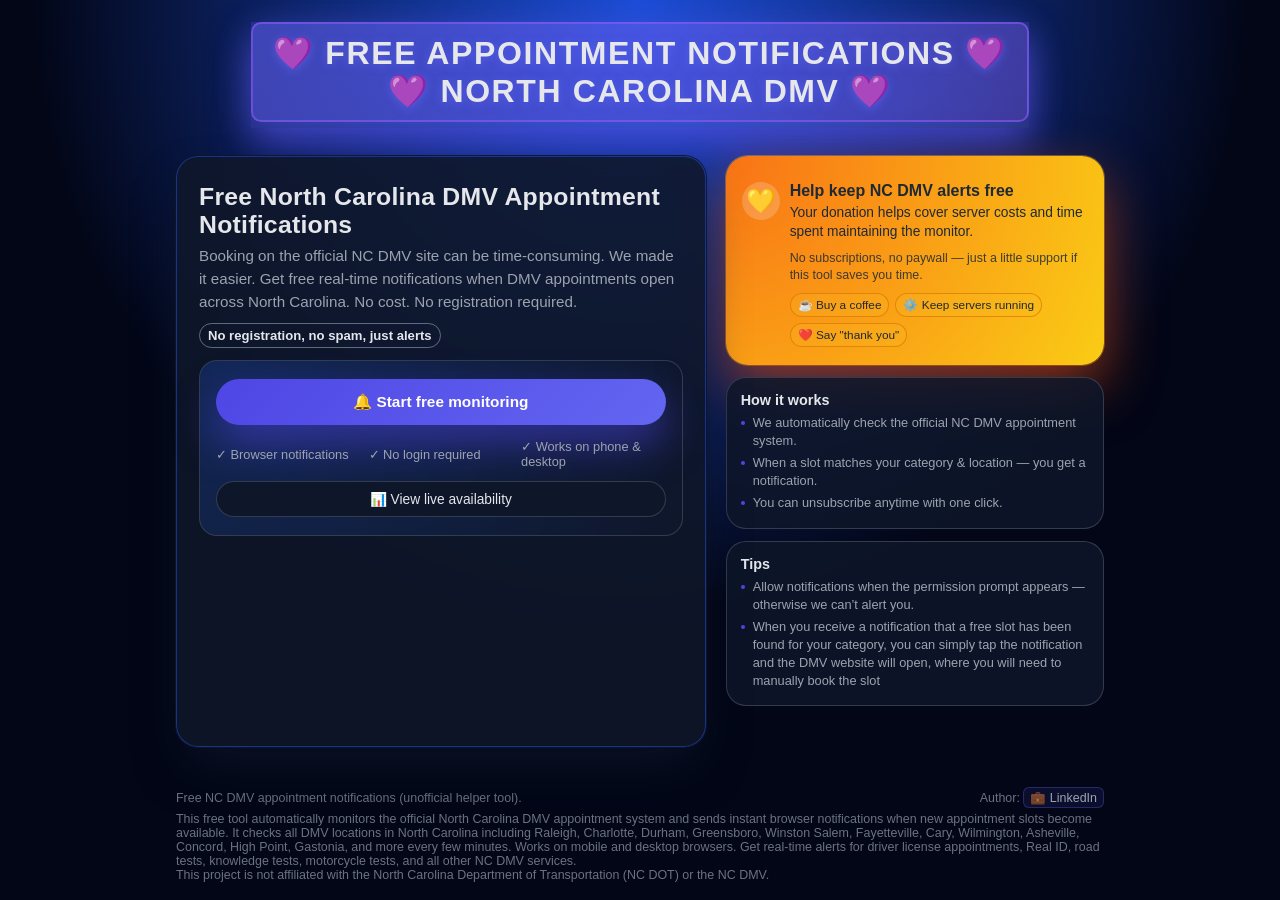
==== commit 1c3daec8: "SEO improvements for better search visibility and indexing" ====
--- a/index.html
+++ b/index.html
@@ -6,8 +6,8 @@
     <meta name="theme-color" content="#4F46E5">
 
     <!-- SEO Meta Tags -->
-    <meta name="description" content="Free NC DMV appointment tracker — get instant browser notifications when DMV appointment slots open across North Carolina. Fast, free and easy.">
-    <meta name="keywords" content="NC DMV appointments, North Carolina DMV, DMV schedule, DMV appointment tracker, DMV alerts, DMV notifications, NC DOT">
+    <meta name="description" content="Free NC DMV appointment notifications for North Carolina. Get instant real-time alerts when DMV appointments open in Raleigh, Charlotte, Durham, Greensboro, Winston Salem and all NC cities. 100% free, no registration required.">
+    <meta name="keywords" content="NC DMV appointments, North Carolina DMV, DMV appointment notifications, DMV NC, free DMV alerts, Raleigh DMV, Charlotte DMV, Durham DMV, Greensboro DMV, Winston Salem DMV, NC DOT appointments, Real ID NC, DMV real-time notifications">
     <meta name="robots" content="index, follow">
 
     <!-- OpenGraph for social networks -->
@@ -22,7 +22,7 @@
     <meta name="twitter:description" content="Get instant notifications when NC DMV appointments open.">
     <meta name="twitter:image" content="https://dmv-appointments-nc.com/icon-512.png">
 
-    <title>NC DMV Appointment Notifications</title>
+    <title>Free NC DMV Appointment Notifications - Real-Time Alerts North Carolina</title>
 
     <!-- Google tag (gtag.js) -->
     <script async src="https://www.googletagmanager.com/gtag/js?id=G-4T3NXK8DP4"></script>
@@ -49,8 +49,37 @@
         "priceCurrency": "USD"
       }
     }
-  </script>
-
+ </script>
+
+    <!-- FAQ Schema for Google -->
+    <script type="application/ld+json">
+    {
+      "@context": "https://schema.org",
+      "@type": "FAQPage",
+      "mainEntity": [{
+        "@type": "Question",
+        "name": "How do I get NC DMV appointment notifications?",
+        "acceptedAnswer": {
+          "@type": "Answer",
+          "text": "Select your preferred NC DMV locations and appointment type on our website. Allow browser notifications when prompted. We'll monitor the NC DMV system and send instant alerts when appointments become available."
+        }
+      }, {
+        "@type": "Question",
+        "name": "Is this NC DMV notification service free?",
+        "acceptedAnswer": {
+          "@type": "Answer",
+          "text": "Yes, this service is 100% free with no registration required. We provide real-time NC DMV appointment notifications at no cost for all North Carolina locations."
+        }
+      }, {
+        "@type": "Question",
+        "name": "Which NC cities are supported?",
+        "acceptedAnswer": {
+          "@type": "Answer",
+          "text": "We monitor all NC DMV locations including Raleigh, Charlotte, Durham, Greensboro, Winston Salem, Fayetteville, Cary, Wilmington, Asheville, and all other North Carolina DMV offices."
+        }
+      }]
+    }
+    </script>
 
     <link rel="canonical" href="https://dmv-appointments-nc.com/">
 
@@ -1252,8 +1281,8 @@
                 <!-- Screen 1: Welcome -->
                 <div class="screen active" id="screen-welcome">
                     <div class="header">
-                        <h1>🚦 Find NC DMV appointments faster</h1>
-                        <p>We track available appointment slots and send you instant browser notifications when slots appear.</p>
+                        <h1>Free North Carolina DMV Appointment Notifications</h1>
+                        <p>Booking on the official NC DMV site can be time-consuming. We made it easier. Get free real-time notifications when DMV appointments open across North Carolina. No cost. No registration required.</p>
 
                         <div class="subheader-line">
                             <div class="subheader-badge">
@@ -1583,9 +1612,13 @@
 <span>
     This free tool automatically monitors the official North Carolina DMV appointment system
     and sends instant browser notifications when new appointment slots become available.
-    It checks all DMV locations in North Carolina every few minutes and works on mobile and desktop.
+    It checks all DMV locations in North Carolina including Raleigh, Charlotte, Durham, Greensboro,
+    Winston Salem, Fayetteville, Cary, Wilmington, Asheville, Concord, High Point, Gastonia,
+    and more every few minutes. Works on mobile and desktop browsers. Get real-time alerts for
+    driver license appointments, Real ID, road tests, knowledge tests, motorcycle tests,
+    and all other NC DMV services.
     <br>
-    This project is not affiliated with the NC DOT or the DMV.
+    This project is not affiliated with the North Carolina Department of Transportation (NC DOT) or the NC DMV.
 </span>
 </footer>
 </div>
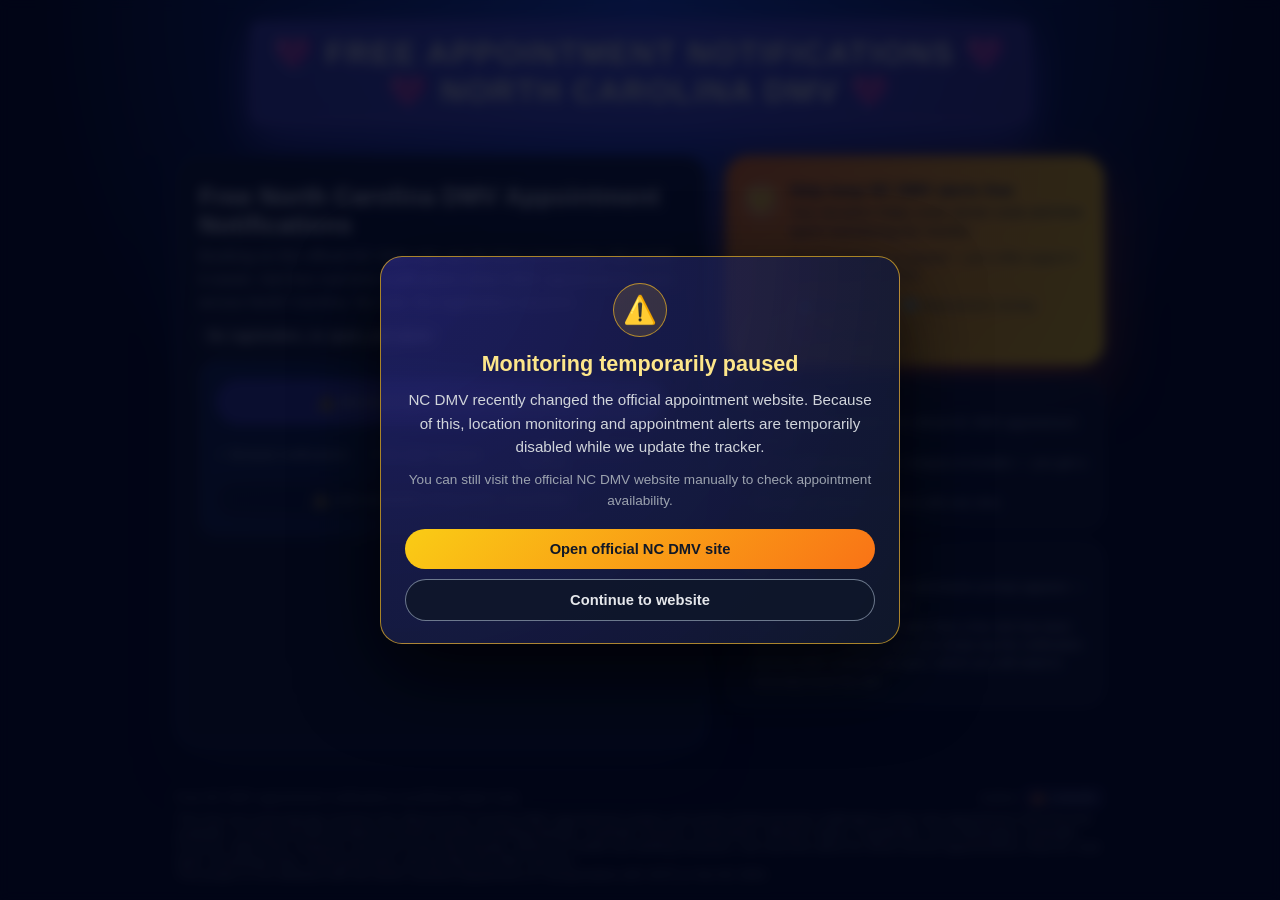
==== commit 15bf594f: "pause DMV monitoring and show maintenance notice" ====
--- a/index.html
+++ b/index.html
@@ -1,18 +1,22 @@
 <!DOCTYPE html>
 <html lang="en">
+
 <head>
     <meta charset="UTF-8">
     <meta name="viewport" content="width=device-width, initial-scale=1.0">
     <meta name="theme-color" content="#4F46E5">
 
     <!-- SEO Meta Tags -->
-    <meta name="description" content="Free NC DMV appointment notifications for North Carolina. Get instant real-time alerts when DMV appointments open in Raleigh, Charlotte, Durham, Greensboro, Winston Salem and all NC cities. 100% free, no registration required.">
-    <meta name="keywords" content="NC DMV appointments, North Carolina DMV, DMV appointment notifications, DMV NC, free DMV alerts, Raleigh DMV, Charlotte DMV, Durham DMV, Greensboro DMV, Winston Salem DMV, NC DOT appointments, Real ID NC, DMV real-time notifications">
+    <meta name="description"
+        content="Free NC DMV appointment notifications for North Carolina. Get instant real-time alerts when DMV appointments open in Raleigh, Charlotte, Durham, Greensboro, Winston Salem and all NC cities. 100% free, no registration required.">
+    <meta name="keywords"
+        content="NC DMV appointments, North Carolina DMV, DMV appointment notifications, DMV NC, free DMV alerts, Raleigh DMV, Charlotte DMV, Durham DMV, Greensboro DMV, Winston Salem DMV, NC DOT appointments, Real ID NC, DMV real-time notifications">
     <meta name="robots" content="index, follow">
 
     <!-- OpenGraph for social networks -->
     <meta property="og:title" content="NC DMV Appointment Notifications">
-    <meta property="og:description" content="Instant browser alerts when North Carolina DMV appointment slots open. Free service.">
+    <meta property="og:description"
+        content="Instant browser alerts when North Carolina DMV appointment slots open. Free service.">
     <meta property="og:url" content="https://dmv-appointments-nc.com/">
     <meta property="og:image" content="https://dmv-appointments-nc.com/icon-512.png">
 
@@ -27,11 +31,11 @@
     <!-- Google tag (gtag.js) -->
     <script async src="https://www.googletagmanager.com/gtag/js?id=G-4T3NXK8DP4"></script>
     <script>
-      window.dataLayer = window.dataLayer || [];
-      function gtag(){dataLayer.push(arguments);}
-      gtag('js', new Date());
-
-      gtag('config', 'G-4T3NXK8DP4');
+        window.dataLayer = window.dataLayer || [];
+        function gtag() { dataLayer.push(arguments); }
+        gtag('js', new Date());
+
+        gtag('config', 'G-4T3NXK8DP4');
     </script>
 
     <script type="application/ld+json">
@@ -88,1686 +92,587 @@
     <link rel="icon" type="image/png" sizes="192x192" href="/icon-192.png">
     <link rel="apple-touch-icon" href="/icon-192.png">
 
-    <style>
-        @media (max-width: 900px) {
-    .hide-on-mobile {
-        display: none !important;
-    }
-}
-
-        /* Donate popup */
-.donate-popup-backdrop {
-    position: fixed;
-    inset: 0;
-    background: rgba(15, 23, 42, 0.8);
-    display: none;
-    align-items: center;
-    justify-content: center;
-    z-index: 50;
-}
-
-.donate-popup-backdrop.show {
-    display: flex;
-}
-
-/* Increased sizes and inner padding */
-.donate-popup {
-    background: radial-gradient(circle at top left, #FACC15, #F97316);
-    border-radius: 24px;
-    padding: 26px 28px 22px; /* увеличено */
-    max-width: 420px;        /* увеличено */
-    width: 90%;
-    color: #111827;
-    box-shadow: 0 30px 70px rgba(15, 23, 42, 0.85);
-    position: relative;
-}
-
-.donate-popup h3 {
-    font-size: 1.15rem;
-    font-weight: 700;
-    margin-bottom: 10px;
-}
-
-.donate-popup p {
-    font-size: 0.95rem;
-    line-height: 1.55;
-    margin-bottom: 14px;
-}
-
-.donate-popup-note {
-    font-size: 0.8rem;
-    opacity: 0.85;
-    margin-top: 10px;
-}
-
-/* New nice red close button */
-.donate-popup-close {
-    position: absolute;
-    top: 12px;
-    right: 14px;
-    width: 28px;               /* размер кнопки */
-    height: 28px;
-    background: #ef4444;       /* красный кружок */
-    border-radius: 50%;        /* делаем круг */
-    display: flex;
-    align-items: center;
-    justify-content: center;
-    color: white;              /* белый крестик */
-    font-size: 1rem;
-    font-weight: 700;
-    cursor: pointer;
-    box-shadow: 0 4px 12px rgba(0,0,0,0.25);
-    transition: transform 0.18s ease,
-                background 0.18s ease,
-                box-shadow 0.18s ease;
-}
-
-.donate-popup-close:hover {
-    background: #dc2626;       /* чуть темнее при наведении */
-    transform: scale(1.15);    /* лёгкое увеличение  */
-    box-shadow: 0 6px 18px rgba(0,0,0,0.3);
-}
-
-
-
-
-        .free-banner {
-    font-size: 1.05rem;
-    font-weight: 700;
-    padding: 10px 20px;
-    border-radius: 10px;
-    background: linear-gradient(135deg, rgba(99, 102, 241, 0.45), rgba(139, 92, 246, 0.3));
-    border: 2px solid rgba(139, 92, 246, 0.6);
-    color: #EDE9FE;
-    text-transform: uppercase;
-    letter-spacing: 0.03em;
-    margin-bottom: 6px;
-    box-shadow: 0 10px 35px rgba(99, 102, 241, 0.4);
-}
-
-        * {
-            margin: 0;
-            padding: 0;
-            box-sizing: border-box;
-        }
-
-        :root {
-            --primary: #4F46E5;
-            --primary-dark: #3730A3;
-            --primary-soft: #EEF2FF;
-            --success: #10B981;
-            --error: #EF4444;
-            --text: #111827;
-            --text-muted: #6B7280;
-            --bg: #0F172A;
-            --bg-card: #020617;
-            --border: #1F2937;
-            --accent: #FBBF24;
-        }
-
-        body {
-            font-family: -apple-system, BlinkMacSystemFont, 'Segoe UI', Roboto, 'Helvetica Neue', Arial, sans-serif;
-            background: radial-gradient(circle at top, #1D4ED8 0, #020617 55%);
-            color: var(--text);
-            min-height: 100vh;
-        }
-
-        .page-shell {
-            min-height: 100vh;
-            display: flex;
-            flex-direction: column;
-        }
-
-        /* ===== TOPBAR REDESIGNED FOR A WIDE TEXT HEADER ===== */
-        .topbar {
-            max-width: 960px;
-            margin: 0 auto;
-            padding: 22px 16px 12px;
-            display: flex;
-            align-items: center;
-            justify-content: center;
-            color: #E5E7EB;
-            text-align: center;
-        }
-
-        .topbar-title {
-            display: flex;
-            flex-direction: column;
-            gap: 4px;
-            background: linear-gradient(135deg, rgba(79, 70, 229, 0.3), rgba(99, 102, 241, 0.2));
-            box-shadow: 0 20px 40px rgba(79, 70, 229, 0.5);
-        }
-
-        .topbar-title span:first-child {
-            font-size: 2rem;
-            font-weight: 800;
-            letter-spacing: 0.05em;
-            text-transform: uppercase;
-            color: #E5E7EB;
-            text-shadow: 0 2px 10px rgba(99, 102, 241, 0.6);
-        }
-
-        /* old classes for logo and pill can be left — they are simply not used
-        .topbar-left { ... }
-        .topbar-logo { ... }
-        .pill { ... }
-        etc.
-        */
-
-        .pill-dot {
-            width: 8px;
-            height: 8px;
-            border-radius: 999px;
-            background: var(--success);
-            box-shadow: 0 0 0 4px rgba(16, 185, 129, 0.35);
-            animation: pulse 2s cubic-bezier(0.4, 0, 0.6, 1) infinite;
-        }
-
-        @keyframes pulse {
-            0%, 100% {
-                opacity: 1;
-            }
-            50% {
-                opacity: .7;
-            }
-        }
-
-        .container {
-            max-width: 960px;
-            margin: 0 auto;
-            padding: 16px 16px 32px; /* some spacing from the header */
-            flex: 1;
-            display: flex;
-        }
-
-        .app-shell {
-            display: grid;
-            grid-template-columns: minmax(0, 1.4fr) minmax(0, 1fr);
-            gap: 20px;
-            width: 100%;
-        }
-
-        .app-main {
-            background: rgba(15, 23, 42, 0.88);
-            border-radius: 22px;
-            border: 1px solid rgba(30, 64, 175, 0.7);
-            box-shadow:
-                0 25px 50px -12px rgba(15, 23, 42, 0.8),
-                0 0 0 1px rgba(15, 23, 42, 0.9);
-            padding: 22px 22px 18px;
-            display: flex;
-            flex-direction: column;
-            backdrop-filter: blur(20px);
-        }
-
-        .header {
-            text-align: left;
-            padding: 4px 0 12px;
-        }
-
-        .header h1 {
-            font-size: 1.55rem;
-            font-weight: 700;
-            color: #E5E7EB;
-            margin-bottom: 6px;
-            letter-spacing: 0.01em;
-        }
-
-        .header p {
-            font-size: 0.95rem;
-            color: #9CA3AF;
-            line-height: 1.5;
-        }
-
-        .header .icon {
-            font-size: 1.8rem;
-            margin-bottom: 6px;
-        }
-
-        .subheader-line {
-            display: flex;
-            flex-wrap: wrap;
-            gap: 6px;
-            margin-top: 10px;
-            font-size: 0.8rem;
-            color: #9CA3AF;
-        }
-
-        .subheader-badge {
-            padding: 4px 8px;
-            border-radius: 999px;
-            border: 1px solid rgba(148, 163, 184, 0.6);
-            display: inline-flex;
-            align-items: center;
-            gap: 6px;
-        }
-
-        .subheader-badge small {
-            text-transform: uppercase;
-            letter-spacing: 0.08em;
-            font-size: 0.68rem;
-            color: #CBD5F5;
-        }
-
-        .subheader-badge strong {
-            font-size: 0.82rem;
-            color: #E5E7EB;
-        }
-
-        .card {
-            background: radial-gradient(circle at top left, rgba(37, 99, 235, 0.25), rgba(15, 23, 42, 0.85));
-            border-radius: 18px;
-            padding: 18px 16px;
-            border: 1px solid rgba(55, 65, 81, 0.9);
-            margin-bottom: 14px;
-        }
-
-        .btn {
-            display: block;
-            width: 100%;
-            padding: 14px 20px;
-            font-size: 0.96rem;
-            font-weight: 600;
-            text-align: center;
-            border: none;
-            border-radius: 999px;
-            cursor: pointer;
-            transition: transform 0.16s ease, box-shadow 0.16s ease, background 0.16s ease, border-color 0.16s ease, color 0.16s ease;
-            text-decoration: none;
-        }
-
-        .btn-primary {
-            background: linear-gradient(135deg, #4F46E5, #6366F1);
-            color: white;
-            box-shadow: 0 18px 40px rgba(79, 70, 229, 0.55);
-        }
-
-        .btn-primary:hover:not(:disabled) {
-            transform: translateY(-1px);
-            box-shadow: 0 22px 55px rgba(79, 70, 229, 0.7);
-        }
-
-        .btn-secondary {
-            background: rgba(15, 23, 42, 0.7);
-            color: #E5E7EB;
-            border: 1px solid rgba(148, 163, 184, 0.7);
-        }
-
-        .btn-secondary:hover:not(:disabled) {
-            border-color: #6366F1;
-            color: #E0E7FF;
-            box-shadow: 0 10px 30px rgba(30, 64, 175, 0.55);
-        }
-
-        .btn-danger {
-            background: rgba(248, 113, 113, 0.12);
-            color: #FCA5A5;
-            border: 1px solid rgba(248, 113, 113, 0.7);
-        }
-
-        .btn-danger:hover:not(:disabled) {
-            background: #EF4444;
-            color: #F9FAFB;
-            box-shadow: 0 10px 30px rgba(239, 68, 68, 0.6);
-        }
-
-        .btn:disabled {
-            opacity: 0.5;
-            cursor: not-allowed;
-            transform: none !important;
-            box-shadow: none !important;
-        }
-
-        .btn + .btn {
-            margin-top: 10px;
-        }
-
-        .platform-grid {
-            display: grid;
-            grid-template-columns: 1fr;
-            gap: 10px;
-            margin-top: 12px;
-        }
-
-        .platform-btn {
-            display: flex;
-            align-items: center;
-            justify-content: space-between;
-            padding: 14px 14px;
-            background: rgba(15, 23, 42, 0.9);
-            border: 1px solid rgba(55, 65, 81, 0.9);
-            border-radius: 14px;
-            cursor: pointer;
-            transition: all 0.18s ease;
-        }
-
-        .platform-main {
-            display: flex;
-            align-items: center;
-            gap: 12px;
-        }
-
-        .platform-btn:hover {
-            border-color: #6366F1;
-            box-shadow: 0 14px 32px rgba(37, 99, 235, 0.4);
-            transform: translateY(-1px);
-        }
-
-        .platform-btn .icon {
-            font-size: 1.6rem;
-        }
-
-        .platform-btn .info h3 {
-            font-size: 0.98rem;
-            font-weight: 600;
-            margin-bottom: 2px;
-            color: #E5E7EB;
-        }
-
-        .platform-btn .info p {
-            font-size: 0.8rem;
-            color: #9CA3AF;
-        }
-
-        .platform-tag {
-            font-size: 0.72rem;
-            padding: 4px 8px;
-            border-radius: 999px;
-            border: 1px solid rgba(148, 163, 184, 0.7);
-            color: #CBD5F5;
-        }
-
-        .setup-instructions {
-            background: rgba(15, 23, 42, 0.7);
-            border-left: 3px solid #6366F1;
-            padding: 14px 14px 12px;
-            border-radius: 14px;
-            margin-top: 10px;
-            border-top: 1px solid rgba(55, 65, 81, 0.9);
-        }
-
-        .setup-instructions h3 {
-            color: #E5E7EB;
-            margin-bottom: 8px;
-            font-size: 0.98rem;
-            display: flex;
-            align-items: center;
-            gap: 6px;
-        }
-
-        .setup-instructions ol {
-            margin-left: 18px;
-            font-size: 0.86rem;
-        }
-
-        .setup-instructions li {
-            margin-bottom: 6px;
-            color: #D1D5DB;
-            line-height: 1.5;
-        }
-
-        .setup-instructions .note {
-            margin-top: 10px;
-            padding: 10px;
-            background: rgba(15, 23, 42, 0.9);
-            border-radius: 10px;
-            font-size: 0.78rem;
-            color: #9CA3AF;
-            border: 1px dashed rgba(75, 85, 99, 0.9);
-            line-height: 1.5;
-        }
-
-        .category-list {
-            display: grid;
-            gap: 8px;
-            margin-top: 10px;
-        }
-
-        .category-item {
-            padding: 12px 12px;
-            background: rgba(15, 23, 42, 0.9);
-            border: 1px solid rgba(55, 65, 81, 0.9);
-            border-radius: 12px;
-            cursor: pointer;
-            transition: all 0.18s ease;
-        }
-
-        .category-item:hover {
-            border-color: #6366F1;
-            transform: translateX(2px);
-        }
-
-        .category-item.selected {
-            border-color: #6366F1;
-            background: radial-gradient(circle at top left, rgba(79, 70, 229, 0.4), rgba(15, 23, 42, 0.98));
-            box-shadow: 0 14px 32px rgba(79, 70, 229, 0.45);
-        }
-
-        .category-item h4 {
-            font-size: 0.95rem;
-            font-weight: 600;
-            margin-bottom: 2px;
-            color: #E5E7EB;
-        }
-
-        .category-item p {
-            font-size: 0.8rem;
-            color: #9CA3AF;
-            line-height: 1.4;
-        }
-
-        .location-grid {
-            display: grid;
-            grid-template-columns: repeat(auto-fill, minmax(130px, 1fr));
-            gap: 8px;
-            margin-top: 10px;
-            max-height: 350px;
-            overflow-y: auto;
-            padding: 4px;
-        }
-
-        .location-grid::-webkit-scrollbar {
-            width: 8px;
-        }
-
-        .location-grid::-webkit-scrollbar-track {
-            background: rgba(15, 23, 42, 0.5);
-            border-radius: 4px;
-        }
-
-        .location-grid::-webkit-scrollbar-thumb {
-            background: rgba(99, 102, 241, 0.5);
-            border-radius: 4px;
-        }
-
-        .location-grid::-webkit-scrollbar-thumb:hover {
-            background: rgba(99, 102, 241, 0.7);
-        }
-
-        .location-item {
-            padding: 9px 10px;
-            background: rgba(15, 23, 42, 0.9);
-            border: 1px solid rgba(55, 65, 81, 0.9);
-            border-radius: 10px;
-            cursor: pointer;
-            text-align: center;
-            font-weight: 500;
-            transition: all 0.15s ease;
-            font-size: 0.86rem;
-            color: #E5E7EB;
-        }
-
-        .location-item:hover {
-            border-color: #6366F1;
-            transform: scale(1.02);
-        }
-
-        .location-item.selected {
-            border-color: #4F46E5;
-            background: linear-gradient(135deg, #4F46E5, #6366F1);
-            color: white;
-            box-shadow: 0 14px 32px rgba(79, 70, 229, 0.6);
-        }
-
-        .alert {
-            padding: 12px;
-            border-radius: 10px;
-            margin-bottom: 12px;
-            display: none;
-            font-size: 0.85rem;
-            animation: slideDown 0.3s ease;
-        }
-
-        @keyframes slideDown {
-            from {
-                opacity: 0;
-                transform: translateY(-10px);
-            }
-            to {
-                opacity: 1;
-                transform: translateY(0);
-            }
-        }
-
-        .alert.success {
-            background: rgba(16, 185, 129, 0.1);
-            color: #6EE7B7;
-            border: 1px solid rgba(16, 185, 129, 0.7);
-        }
-
-        .alert.error {
-            background: rgba(248, 113, 113, 0.1);
-            color: #FCA5A5;
-            border: 1px solid rgba(248, 113, 113, 0.8);
-        }
-
-        .alert.info {
-            background: rgba(59, 130, 246, 0.08);
-            color: #BFDBFE;
-            border: 1px solid rgba(59, 130, 246, 0.8);
-        }
-
-        .inline-error {
-            display: none;
-            padding: 9px 10px;
-            margin-top: 8px;
-            background: rgba(248, 113, 113, 0.12);
-            color: #FCA5A5;
-            border: 1px solid rgba(248, 113, 113, 0.75);
-            border-radius: 9px;
-            font-size: 0.82rem;
-        }
-
-        .inline-error.show {
-            display: block;
-            animation: slideDown 0.3s ease;
-        }
-
-        .spinner {
-            border: 3px solid rgba(31, 41, 55, 0.95);
-            border-top: 3px solid #6366F1;
-            border-radius: 50%;
-            width: 32px;
-            height: 32px;
-            animation: spin 1s linear infinite;
-            margin: 14px auto;
-        }
-
-        @keyframes spin {
-            0% { transform: rotate(0deg); }
-            100% { transform: rotate(360deg); }
-        }
-
-        .screen {
-            display: none;
-            animation: fadeIn 0.3s ease;
-        }
-
-        @keyframes fadeIn {
-            from {
-                opacity: 0;
-            }
-            to {
-                opacity: 1;
-            }
-        }
-
-        .screen.active {
-            display: block;
-        }
-
-        .back-btn {
-            display: inline-flex;
-            align-items: center;
-            color: #A5B4FC;
-            font-weight: 500;
-            margin-bottom: 12px;
-            cursor: pointer;
-            font-size: 0.9rem;
-            gap: 6px;
-            transition: color 0.15s ease;
-        }
-
-        .back-btn:hover {
-            color: #C7D2FE;
-            text-decoration: underline;
-        }
-
-        .progress {
-            display: flex;
-            justify-content: flex-start;
-            gap: 6px;
-            margin-bottom: 14px;
-        }
-
-        .progress-dot {
-            width: 9px;
-            height: 9px;
-            border-radius: 50%;
-            background: rgba(55, 65, 81, 0.9);
-            transition: all 0.3s ease;
-        }
-
-        .progress-dot.active {
-            background: #6366F1;
-            box-shadow: 0 0 0 4px rgba(99, 102, 241, 0.25);
-        }
-
-        .status-badge {
-            display: inline-flex;
-            align-items: center;
-            gap: 8px;
-            padding: 6px 12px;
-            background: rgba(16, 185, 129, 0.12);
-            color: #6EE7B7;
-            border-radius: 999px;
-            font-size: 0.78rem;
-            font-weight: 600;
-            margin-top: 4px;
-            border: 1px solid rgba(16, 185, 129, 0.7);
-        }
-
-        .status-badge span {
-            font-size: 1rem;
-        }
-
-        .success-summary {
-            margin-top: 16px;
-            padding: 12px;
-            background: rgba(15, 23, 42, 0.9);
-            border-radius: 12px;
-            border: 1px solid rgba(55, 65, 81, 0.9);
-            text-align: left;
-        }
-
-        .success-summary p {
-            font-size: 0.86rem;
-            color: #D1D5DB;
-            line-height: 1.6;
-        }
-
-        .success-summary p span.label {
-            display: inline-block;
-            width: 90px;
-            color: #9CA3AF;
-        }
-
-        .app-side {
-            display: flex;
-            flex-direction: column;
-            gap: 12px;
-        }
-
-        .donate-panel {
-            background: radial-gradient(circle at top left, #F97316, #FACC15);
-            border-radius: 22px;
-            padding: 16px 16px 18px;
-            color: #1F2933;
-            box-shadow:
-                0 22px 55px rgba(194, 65, 12, 0.7),
-                0 0 0 1px rgba(251, 191, 36, 0.4);
-            cursor: pointer;
-            transition: transform 0.16s ease, box-shadow 0.16s ease;
-        }
-
-        .donate-panel:hover {
-            transform: translateY(-2px);
-            box-shadow:
-                0 28px 70px rgba(194, 65, 12, 0.9),
-                0 0 0 1px rgba(251, 191, 36, 0.6);
-        }
-
-        .donate-panel-header {
-            display: flex;
-            align-items: center;
-            justify-content: space-between;
-            margin-bottom: 10px;
-        }
-
-        .donate-panel-main {
-            display: flex;
-            gap: 10px;
-            align-items: flex-start;
-        }
-
-        .donate-circle {
-            width: 38px;
-            height: 38px;
-            border-radius: 999px;
-            background: rgba(250, 250, 249, 0.2);
-            display: flex;
-            align-items: center;
-            justify-content: center;
-            font-size: 1.5rem;
-            flex-shrink: 0;
-        }
-
-        .donate-panel h3 {
-            font-size: 1rem;
-            font-weight: 700;
-            margin-bottom: 3px;
-        }
-
-        .donate-panel p {
-            font-size: 0.86rem;
-            line-height: 1.4;
-        }
-
-        .donate-tagline {
-            margin-top: 8px;
-            font-size: 0.78rem;
-            opacity: 0.85;
-            line-height: 1.4;
-        }
-
-        .donate-chip-row {
-            display: flex;
-            gap: 6px;
-            margin-top: 9px;
-            flex-wrap: wrap;
-        }
-
-        .donate-chip {
-            font-size: 0.74rem;
-            padding: 4px 7px;
-            border-radius: 999px;
-            background: rgba(251, 191, 36, 0.22);
-            border: 1px solid rgba(217, 119, 6, 0.7);
-        }
-
-        .side-card {
-            background: rgba(15, 23, 42, 0.85);
-            border-radius: 20px;
-            padding: 14px 14px 12px;
-            border: 1px solid rgba(55, 65, 81, 0.9);
-            color: #E5E7EB;
-        }
-
-        .side-card h4 {
-            font-size: 0.9rem;
-            margin-bottom: 6px;
-            font-weight: 600;
-        }
-
-        .side-card ul {
-            list-style: none;
-            font-size: 0.8rem;
-            color: #9CA3AF;
-        }
-
-        .side-card li {
-            display: flex;
-            gap: 8px;
-            margin-bottom: 4px;
-            line-height: 1.4;
-        }
-
-        .side-dot {
-            width: 4px;
-            height: 4px;
-            border-radius: 999px;
-            background: #4F46E5;
-            margin-top: 7px;
-            flex-shrink: 0;
-        }
-
-        .footer {
-            max-width: 960px;
-            margin: 0 auto;
-            padding: 8px 16px 18px;
-            color: #6B7280;
-            font-size: 0.78rem;
-            display: flex;
-            justify-content: space-between;
-            align-items: center;
-            flex-wrap: wrap;
-            gap: 4px;
-        }
-
-        .footer a {
-            color: #9CA3AF;
-            text-decoration: none;
-            transition: color 0.15s ease;
-        }
-
-        .footer a:hover {
-            color: #CBD5E1;
-        }
-
-        .linkedin-link {
-            display: inline-flex;
-            align-items: center;
-            gap: 4px;
-            padding: 2px 6px;
-            border-radius: 6px;
-            background: rgba(99, 102, 241, 0.1);
-            border: 1px solid rgba(99, 102, 241, 0.3);
-            transition: all 0.2s ease;
-        }
-
-        .linkedin-link:hover {
-            background: rgba(99, 102, 241, 0.2);
-            border-color: rgba(99, 102, 241, 0.5);
-            transform: translateY(-1px);
-            text-decoration: none;
-        }
-
-        .features-grid {
-            display: grid;
-            grid-template-columns: repeat(auto-fit, minmax(120px, 1fr));
-            gap: 8px;
-            font-size: 0.8rem;
-            color: #9CA3AF;
-            margin-top: 14px;
-        }
-
-        .features-grid div {
-            display: flex;
-            align-items: center;
-            gap: 4px;
-        }
-
-        .location-search {
-            width: 100%;
-            padding: 10px 12px;
-            background: rgba(15, 23, 42, 0.9);
-            border: 1px solid rgba(55, 65, 81, 0.9);
-            border-radius: 10px;
-            color: #E5E7EB;
-            font-size: 0.9rem;
-            margin-bottom: 10px;
-            transition: border-color 0.15s ease;
-        }
-
-        .location-search:focus {
-            outline: none;
-            border-color: #6366F1;
-        }
-
-        .location-search::placeholder {
-            color: #6B7280;
-        }
-
-        @media (max-width: 900px) {
-    .app-shell {
-        grid-template-columns: minmax(0, 1fr);
-        display: flex;
-        flex-direction: column;
-    }
-
-    .app-side {
-        order: 1;
-    }
-
-    .app-main {
-        order: 2;
-    }
-
-    .hide-on-mobile {
-        display: none !important;
-    }
-
-    .container {
-        padding-top: 10px;
-    }
-
-    .topbar {
-        padding-top: 16px;
-        padding-bottom: 8px;
-    }
-}
-
-        @media (max-width: 640px) {
-            .app-main {
-                padding: 16px 14px 14px;
-            }
-
-            .donate-panel {
-                padding: 12px 12px 14px;
-            }
-
-            .header h1 {
-                font-size: 1.35rem;
-            }
-
-            .topbar-title span:first-child {
-                font-size: 1.05rem;
-            }
-
-            .topbar-title span:last-child {
-                font-size: 0.8rem;
-                display: block; /* do not hide subtitle on mobile */
-            }
-
-            .topbar {
-                gap: 8px;
-            }
-
-            .location-grid {
-                grid-template-columns: repeat(auto-fill, minmax(110px, 1fr));
-                max-height: 280px;
-            }
-
-            .features-grid {
-                grid-template-columns: 1fr;
-            }
-        }
-
-
-.availability-toggle-btn {
-    margin-top: 12px;
-    width: 100%;
-    display: inline-flex;
-    align-items: center;
-    justify-content: center;
-    gap: 6px;
-    padding: 9px 12px;
-    border-radius: 999px;
-    border: 1px solid rgba(55, 65, 81, 0.9);
-    background: rgba(15, 23, 42, 0.95);
-    color: #E5E7EB;
-    font-size: 0.86rem;
-    cursor: pointer;
-    transition: background 0.15s ease, border-color 0.15s ease, transform 0.12s ease;
-}
-
-.availability-toggle-btn:hover {
-    background: rgba(17, 24, 39, 1);
-    border-color: rgba(99, 102, 241, 0.8);
-    transform: translateY(-1px);
-}
-
-.availability-panel {
-    margin-top: 10px;
-    border-radius: 16px;
-    border: 1px solid rgba(55, 65, 81, 0.9);
-    background: rgba(15, 23, 42, 0.96);
-    max-height: 0;
-    overflow: hidden;
-    transition: max-height 0.25s ease;
-}
-
-.availability-panel.open {
-    max-height: 420px;
-}
-
-.availability-inner {
-    padding: 10px 10px 12px;
-}
-
-.availability-header {
-    display: flex;
-    justify-content: space-between;
-    align-items: center;
-    gap: 8px;
-    margin-bottom: 8px;
-}
-
-.availability-title {
-    font-size: 0.86rem;
-    font-weight: 600;
-    color: #E5E7EB;
-}
-
-.availability-subtitle {
-    font-size: 0.78rem;
-    color: #9CA3AF;
-}
-
-.availability-filter {
-    min-width: 150px;
-    background: rgba(15, 23, 42, 0.95);
-    border-radius: 999px;
-    border: 1px solid rgba(55, 65, 81, 0.9);
-    color: #E5E7EB;
-    font-size: 0.8rem;
-    padding: 6px 10px;
-}
-
-.availability-list {
-    margin-top: 8px;
-    max-height: 260px;
-    overflow-y: auto;
-    padding-right: 2px;
-    scrollbar-width: thin;
-}
-
-.availability-row {
-    display: flex;
-    justify-content: space-between;
-    align-items: center;
-    gap: 8px;
-    padding: 7px 8px;
-    border-radius: 10px;
-    border: 1px solid rgba(31, 41, 55, 0.9);
-    background: rgba(15, 23, 42, 0.95);
-    font-size: 0.8rem;
-    margin-bottom: 6px;
-}
-
-.availability-row:hover {
-    border-color: rgba(99, 102, 241, 0.75);
-}
-
-.availability-main {
-    display: flex;
-    flex-direction: column;
-    gap: 2px;
-}
-
-.availability-location {
-    font-weight: 600;
-    color: #E5E7EB;
-}
-
-.availability-meta {
-    font-size: 0.74rem;
-    color: #9CA3AF;
-}
-
-.availability-slots {
-    font-weight: 600;
-    font-size: 0.8rem;
-    padding: 4px 8px;
-    border-radius: 999px;
-    white-space: nowrap;
-}
-
-.availability-empty {
-    font-size: 0.8rem;
-    color: #9CA3AF;
-    padding: 8px 4px;
-    text-align: left;
-}
-
-@media (max-width: 720px) {
-    .availability-panel.open {
-        max-height: 360px;
-    }
-}
-
-#availabilityFloatingBtn {
-    width: 100%;
-    margin-top: 12px;
-}
-
-
-
-/* Backdrop for availability modal */
-.availability-modal-backdrop {
-    position: fixed;
-    inset: 0;
-    background: rgba(15, 23, 42, 0.75);
-    display: none;
-    align-items: center;
-    justify-content: center;
-    z-index: 9999;
-}
-
-/* When modal is open */
-.availability-modal-backdrop.open {
-    display: flex;
-}
-
-/* Modal card */
-.availability-modal {
-    width: 100%;
-    max-width: 480px;
-    margin: 0 16px;
-    background: rgba(15, 23, 42, 1);
-    border-radius: 18px;
-    border: 1px solid rgba(55, 65, 81, 0.9);
-    box-shadow: 0 20px 45px rgba(0, 0, 0, 0.65);
-    padding: 14px 14px 16px;
-}
-
-/* Header inside modal */
-.availability-modal-header {
-    display: flex;
-    justify-content: space-between;
-    align-items: flex-start;
-    gap: 10px;
-    margin-bottom: 8px;
-}
-
-/* Close button */
-.availability-close-btn {
-    border: none;
-    background: transparent;
-    color: #9CA3AF;
-    font-size: 1rem;
-    cursor: pointer;
-    padding: 4px;
-    border-radius: 999px;
-    line-height: 1;
-}
-
-.availability-close-btn:hover {
-    background: rgba(31, 41, 55, 0.9);
-    color: #E5E7EB;
-}
-
-/* Prevent scroll when modal is open */
-body.availability-modal-open {
-    overflow: hidden;
-}
-
-/* Grey style for zero slots */
-.availability-slots.availability-slots-empty {
-    background: rgba(55, 65, 81, 0.5);
-    color: #D1D5DB;
-    border-color: rgba(75, 85, 99, 0.9);
-}
-
-        /* Green - available */
-.availability-slots-available {
-    background: rgba(22, 163, 74, 0.15);
-    color: #6EE7B7;
-    border: 1px solid rgba(22, 163, 74, 0.8);
-    font-weight: 600;
-}
-
-/* Gray - unavailable */
-.availability-slots-unavailable {
-    background: rgba(55, 65, 81, 0.5);
-    color: #9CA3AF;
-    border: 1px solid rgba(75, 85, 99, 0.9);
-    font-style: italic;
-}
-
-</style>
+    <link rel="stylesheet" href="style.css">
     <script src="/app.js"></script>
 </head>
+
 <body>
-<div class="page-shell">
-    <!-- ===== NEW HEADER ===== -->
-<header class="topbar">
-<div class="topbar-title">
-    <span class="free-banner">
-        💜 FREE Appointment Notifications 💜<br>
-        💜 North Carolina DMV 💜
-    </span>
-</div>
-</header>
-
-
-
-
-    <main class="container">
-        <div class="app-shell">
-            <div class="app-main">
-                <div class="alert" id="alert"></div>
-
-                <!-- Screen 1: Welcome -->
-                <div class="screen active" id="screen-welcome">
-                    <div class="header">
-                        <h1>Free North Carolina DMV Appointment Notifications</h1>
-                        <p>Booking on the official NC DMV site can be time-consuming. We made it easier. Get free real-time notifications when DMV appointments open across North Carolina. No cost. No registration required.</p>
-
-                        <div class="subheader-line">
-                            <div class="subheader-badge">
-                                <strong>No registration, no spam, just alerts</strong>
-                            </div>
-                        </div>
-                    </div>
-
-
-<div class="card">
-    <button class="btn btn-primary" onclick="showScreen('platform')">
-        🔔 Start free monitoring
-    </button>
-
-    <div class="features-grid">
-        <div>✓ Browser notifications</div>
-        <div>✓ No login required</div>
-        <div>✓ Works on phone & desktop</div>
-    </div>
-
-    <button
-    id="availabilityFloatingBtn"
-    class="availability-toggle-btn"
-    onclick="openAvailabilityModal()"
->
-    📊 View live availability
-</button>
-
-
-</div>
-
-                </div>
-
-                <!-- Screen 2: Platform Selection -->
-                <div class="screen" id="screen-platform">
-                    <span class="back-btn" onclick="showScreen('welcome')">← Back</span>
-                    <div class="progress">
-                        <div class="progress-dot active"></div>
-                        <div class="progress-dot"></div>
-                        <div class="progress-dot"></div>
-                    </div>
-
-                    <div class="header">
-                        <h1>Choose your device</h1>
-                        <p>  Open this page on the device where you want to receive DMV notifications,  then choose that device below.</p>
-                    </div>
-
-                    <div class="card">
-                        <div class="platform-grid">
-                            <div class="platform-btn" onclick="selectPlatform('iphone')">
-                                <div class="platform-main">
-                                    <div class="icon">📱</div>
-                                    <div class="info">
-                                        <h3>iPhone / iPad</h3>
-                                        <p>Use Safari for the best experience.</p>
-                                    </div>
-                                </div>
-                                <div class="platform-tag">Safari</div>
-                            </div>
-
-                            <div class="platform-btn" onclick="selectPlatform('android')">
-                                <div class="platform-main">
-                                    <div class="icon">🤖</div>
-                                    <div class="info">
-                                        <h3>Android phone</h3>
-                                        <p>Works great with Chrome.</p>
-                                    </div>
-                                </div>
-                                <div class="platform-tag">Chrome</div>
-                            </div>
-
-                            <div class="platform-btn" onclick="selectPlatform('desktop')">
-                                <div class="platform-main">
-                                    <div class="icon">💻</div>
-                                    <div class="info">
-                                        <h3>Desktop / Laptop</h3>
-                                        <p>Any modern browser is supported.</p>
-                                    </div>
-                                </div>
-                                <div class="platform-tag">Browser</div>
-                            </div>
-                        </div>
-                    </div>
-                </div>
-
-                <!-- Screen 3: Setup Instructions -->
-                <div class="screen" id="screen-setup">
-                    <span class="back-btn" onclick="showScreen('platform')">← Back</span>
-
-                    <div class="progress">
-                        <div class="progress-dot active"></div>
-                        <div class="progress-dot active"></div>
-                        <div class="progress-dot"></div>
-                    </div>
-
-                    <div class="header">
-                        <h1>Quick setup</h1>
-                        <p>Follow the steps for your device, then continue.</p>
-                    </div>
-
-                    <div class="card">
-                        <!-- iPhone instructions -->
-                        <div class="setup-instructions" id="setup-iphone" style="display: none;">
-                            <h3>📱 iPhone / iPad</h3>
-                            <ol>
-                                <li>Open this website in <strong>Safari browser</strong> (this is required — other browsers won't work).</li>
-                                <li>Tap the <strong>Share button</strong> (⬆️ square with arrow) at the bottom or top-right of the screen.</li>
-                                <li>Select <strong>"Add to Home Screen"</strong>.</li>
-                                <li>Open the app from your Home Screen.</li>
-                                <li>Allow notifications when prompted — <strong>this is required</strong> to receive alerts.</li>
-                            </ol>
-                            <div class="note">
-                                If notifications don't arrive: Settings → Apps → find the app → Notifications → Enable. If the app doesn't appear in Settings, open it again and repeat the signup — iOS will show the permission popup.
-                            </div>
-                        </div>
-
-                        <!-- Android instructions -->
-                        <div class="setup-instructions" id="setup-android" style="display: none;">
-                            <h3>🤖 Android</h3>
-                            <ol>
-                                <li>Open this website in <strong>Chrome browser</strong> on your Android phone.</li>
-                                <li>Tap the menu icon <strong>(⋮)</strong> in the top-right corner and select <strong>"Add to Home screen"</strong> or <strong>"Install app"</strong>.</li>
-                                <li>Confirm the installation and open the app from your Home Screen.</li>
-                                <li>Allow notifications when prompted — <strong>this is required</strong> to receive alerts.</li>
-                                <li><strong>Important:</strong> Don't fully close the app — just minimize it. Notifications only work when Chrome is running in the background.</li>
-                                <li>To prevent the app from being closed automatically: <strong>Settings → Apps → Chrome → Battery → Select "Unrestricted"</strong></li>
-                            </ol>
-                            <div class="note">
-                                If notifications still don't arrive: Settings → Apps → Chrome → Notifications → Enable all
-                            </div>
-                        </div>
-
-                        <!-- Desktop instructions -->
-                        <div class="setup-instructions" id="setup-desktop" style="display: none;">
-                            <h3>💻 Desktop</h3>
-                            <ol>
-                                <li>Open this website on your computer.</li>
-                                <li><strong>Chrome:</strong> Click the install icon (💻↓ computer with arrow) in the top-right corner of the address bar, then click "Install".</li>
-                                <li><strong>Safari:</strong> Click the <strong>Share button</strong> (⬆️ square with arrow) in the top-right or bottom of the screen, then select "Add to Dock".</li>
-                                <li>Allow notifications when prompted — <strong>this is required</strong> to receive alerts.</li>
-                            </ol>
-                            <div class="note">
-                                If notifications don't arrive: Check your system settings. <strong>Windows:</strong> Settings → System → Notifications → Make sure Chrome/Safari is enabled. <strong>Mac:</strong> System Preferences → Notifications → Find your browser → Allow notifications.
-                            </div>
-                        </div>
-                        <button class="btn btn-primary" onclick="showScreen('category')" style="margin-top: 14px;">
-                            ✓ Done — continue
-                        </button>
-                    </div>
-                </div>
-
-                <!-- Screen 4: Category Selection -->
-                <div class="screen" id="screen-category">
-                    <span class="back-btn" onclick="showScreen('setup')">← Back</span>
-
-                    <div class="progress">
-                        <div class="progress-dot active"></div>
-                        <div class="progress-dot active"></div>
-                        <div class="progress-dot active"></div>
-                    </div>
-
-                    <div class="header">
-                        <h1>What do you need?</h1>
-                        <p>Select the DMV service you are trying to book.</p>
-                    </div>
-
-                    <div class="card">
-                        <div class="category-list" id="categoryList">
-                            <div class="spinner"></div>
-                        </div>
-
-                        <button class="btn btn-primary" onclick="showScreen('locations')" id="categoryNextBtn" disabled style="margin-top: 14px;">
-                            Continue →
-                        </button>
-                    </div>
-                </div>
-
-                <!-- Screen 5: Location Selection -->
-                <div class="screen" id="screen-locations">
-                    <span class="back-btn" onclick="showScreen('category')">← Back</span>
-
-                    <div class="header">
-                        <h1>Choose locations</h1>
-                        <p>Select specific offices or skip to monitor all of NC.</p>
-                    </div>
-
-                    <div class="card">
-                        <input type="text" class="location-search" id="locationSearch" placeholder="🔍 Search locations..." onkeyup="filterLocations()">
-
-                        <div class="location-grid" id="locationGrid">
-                            <!-- Will be populated with locations -->
-                        </div>
-
-                        <button class="btn btn-secondary" onclick="skipLocations()" style="margin-top: 14px;">
-                            Monitor all locations in NC
-                        </button>
-
-                        <button class="btn btn-primary" onclick="subscribe()" id="subscribeBtn" disabled style="margin-top: 10px;">
-                            🔔 Start monitoring
-                        </button>
-
-                        <div class="inline-error" id="subscribeError"></div>
-                    </div>
-                </div>
-
-                <!-- Screen 6: Success -->
-                <div class="screen" id="screen-success">
-                    <div class="header">
-                        <div class="icon">✅</div>
-                        <h1>You're all set!</h1>
-                        <p>We'll notify you when matching appointments are found.</p>
-                        <div class="status-badge">
-                            <span>🔔</span> Monitoring active for your profile
-                        </div>
-                    </div>
-
-                    <div class="card">
-                        <div style="text-align: center;">
-                            <div class="success-summary">
-                                <p><span class="label">Category:</span> <span id="successCategory"></span></p>
-                                <p style="margin-top: 4px;"><span class="label">Locations:</span> <span id="successLocations"></span></p>
-                            </div>
-
-                            <div style="margin-top: 14px; padding: 10px; background: rgba(251, 191, 36, 0.1); border: 1px solid rgba(251, 191, 36, 0.5); border-radius: 10px; font-size: 0.85rem; color: #FDE68A;">
-                                ⏰ <strong>Important:</strong> Your subscription will automatically expire in 3 days. You'll need to resubscribe to continue receiving notifications.
-                            </div>
-
-                            <button class="btn btn-secondary" onclick="testNotification()" style="margin-top: 14px;">
-                                🧪 Send test notification
-                            </button>
-
-                            <button class="btn btn-secondary" onclick="openInstructionsModal()" style="margin-top: 10px;">
-                                📖 View setup instructions
-                            </button>
-
-                            <button class="btn btn-danger" onclick="unsubscribe()" style="margin-top: 10px;">
-                                🔕 Unsubscribe
-                            </button>
-                        </div>
-                    </div>
-                </div>
-            </div>
-
-            <!-- Side panel with donation & info -->
-            <aside class="app-side">
-                <div class="donate-panel" onclick="window.open('https://ko-fi.com/gizred', '_blank')">
-                    <div class="donate-panel-header">
-                    </div>
-                    <div class="donate-panel-main">
-                        <div class="donate-circle">💛</div>
-                        <div>
-                            <h3>Help keep NC DMV alerts free</h3>
-                            <p>Your donation helps cover server costs and time spent maintaining the monitor.</p>
-                            <div class="donate-tagline">
-                                No subscriptions, no paywall — just a little support if this tool saves you time.
-                            </div>
-                            <div class="donate-chip-row">
-                                <div class="donate-chip">☕ Buy a coffee</div>
-                                <div class="donate-chip">⚙️ Keep servers running</div>
-                                <div class="donate-chip">❤️ Say "thank you"</div>
-                            </div>
-                        </div>
-                    </div>
-                </div>
-
-                <div class="side-card" id="card-how-it-works">
-                    <h4>How it works</h4>
-                    <ul>
-                        <li>
-                            <span class="side-dot"></span>
-                            <span>We automatically check the official NC DMV appointment system.</span>
-                        </li>
-                        <li>
-                            <span class="side-dot"></span>
-                            <span>When a slot matches your category & location — you get a notification.</span>
-                        </li>
-                        <li>
-                            <span class="side-dot"></span>
-                            <span>You can unsubscribe anytime with one click.</span>
-                        </li>
-                    </ul>
-                </div>
-
-                <div class="side-card" id="card-tips">
-                    <h4>Tips</h4>
-                    <ul>
-                        <li>
-                            <span class="side-dot"></span>
-                            <span>Allow notifications when the permission prompt appears — otherwise we can’t alert you.</span>
-                        </li>
-                        <li>
-                            <span class="side-dot"></span>
-                            <span>When you receive a notification that a free slot has been found for your category, you can simply tap the notification and the DMV website will open, where you will need to manually book the slot</span>
-                        </li>
-                    </ul>
-                </div>
-            </aside>
-        </div>
-    </main>
-
-        <!-- Small donate popup after successful subscription -->
-    <div class="donate-popup-backdrop" id="donatePopup">
-        <div class="donate-popup">
-            <div class="donate-popup-close" onclick="closeDonatePopup()">✕</div>
-            <h3>Did this help you catch an appointment?</h3>
-            <p>
-                If you managed to grab an open DMV slot thanks to this tool,
-                you can say “thank you” with a small tip. Keeping this
-                monitor running and servers online is not free — your support
-                really helps. 💛
-            </p>
-            <button class="btn btn-secondary" onclick="handleDonateClick()">
-                🙏 Thank you
+<!-- Monitoring paused modal -->
+<div id="maintenanceModal" class="maintenance-modal-backdrop">
+    <div class="maintenance-modal">
+        <div class="maintenance-icon">⚠️</div>
+
+        <h2>Monitoring temporarily paused</h2>
+
+        <p>
+            NC DMV recently changed the official appointment website.
+            Because of this, location monitoring and appointment alerts are
+            temporarily disabled while we update the tracker.
+        </p>
+
+        <p class="maintenance-small">
+            You can still visit the official NC DMV website manually to check
+            appointment availability.
+        </p>
+
+        <div class="maintenance-actions">
+            <a
+                href="https://skiptheline.ncdot.gov/"
+                target="_blank"
+                rel="noopener noreferrer"
+                class="maintenance-btn maintenance-btn-primary"
+            >
+                Open official NC DMV site
+            </a>
+
+            <button
+                type="button"
+                class="maintenance-btn maintenance-btn-secondary"
+                onclick="closeMaintenanceModal()"
+            >
+                Continue to website
             </button>
         </div>
     </div>
-
-
-<footer class="footer">
-    <span>Free NC DMV appointment notifications (unofficial helper tool).</span>
-    <span>
-        Author:
-        <a href="https://www.linkedin.com/in/mikhail-drogalev-a4bbab341/" target="_blank" rel="noopener noreferrer" class="linkedin-link">
-            💼 LinkedIn
-        </a>
-    </span>
-<span>
-    This free tool automatically monitors the official North Carolina DMV appointment system
-    and sends instant browser notifications when new appointment slots become available.
-    It checks all DMV locations in North Carolina including Raleigh, Charlotte, Durham, Greensboro,
-    Winston Salem, Fayetteville, Cary, Wilmington, Asheville, Concord, High Point, Gastonia,
-    and more every few minutes. Works on mobile and desktop browsers. Get real-time alerts for
-    driver license appointments, Real ID, road tests, knowledge tests, motorcycle tests,
-    and all other NC DMV services.
-    <br>
-    This project is not affiliated with the North Carolina Department of Transportation (NC DOT) or the NC DMV.
-</span>
-</footer>
 </div>
-
-
-<!-- Instructions Modal -->
-<div id="instructionsModal" class="availability-modal-backdrop">
-    <div class="availability-modal" style="max-width: 560px;">
-        <div class="availability-modal-header">
-            <div>
-                <div class="availability-title" style="font-size: 1.1rem;">Setup Instructions</div>
-                <div class="availability-subtitle">
-                    Choose your device to see platform-specific instructions
-                </div>
+    <div class="page-shell">
+        <!-- ===== NEW HEADER ===== -->
+        <header class="topbar">
+            <div class="topbar-title">
+                <span class="free-banner">
+                    💜 FREE Appointment Notifications 💜<br>
+                    💜 North Carolina DMV 💜
+                </span>
             </div>
-            <button
-                type="button"
-                class="availability-close-btn"
-                onclick="closeInstructionsModal()"
-            >
-                ✕
-            </button>
+        </header>
+        <main class="container">
+            <div class="app-shell">
+                <div class="app-main">
+                    <div class="alert" id="alert"></div>
+
+                    <!-- Screen 1: Welcome -->
+                    <div class="screen active" id="screen-welcome">
+                        <div class="header">
+                            <h1>Free North Carolina DMV Appointment Notifications</h1>
+                            <p>Booking on the official NC DMV site can be time-consuming. We made it easier. Get free
+                                real-time notifications when DMV appointments open across North Carolina. No cost. No
+                                registration required.</p>
+
+                            <div class="subheader-line">
+                                <div class="subheader-badge">
+                                    <strong>No registration, no spam, just alerts</strong>
+                                </div>
+                            </div>
+                        </div>
+
+
+                        <div class="card">
+                            <button class="btn btn-primary" onclick="showScreen('platform')">
+                                🔔 Start free monitoring
+                            </button>
+
+                            <div class="features-grid">
+                                <div>✓ Browser notifications</div>
+                                <div>✓ No login required</div>
+                                <div>✓ Works on phone & desktop</div>
+                            </div>
+
+                            <button id="availabilityFloatingBtn" class="availability-toggle-btn"
+                                onclick="openAvailabilityModal()">
+                                📊 View live availability
+                            </button>
+
+
+                        </div>
+
+                    </div>
+
+                    <!-- Screen 2: Platform Selection -->
+                    <div class="screen" id="screen-platform">
+                        <span class="back-btn" onclick="showScreen('welcome')">← Back</span>
+                        <div class="progress">
+                            <div class="progress-dot active"></div>
+                            <div class="progress-dot"></div>
+                            <div class="progress-dot"></div>
+                        </div>
+
+                        <div class="header">
+                            <h1>Choose your device</h1>
+                            <p> Open this page on the device where you want to receive DMV notifications, then choose
+                                that device below.</p>
+                        </div>
+
+                        <div class="card">
+                            <div class="platform-grid">
+                                <div class="platform-btn" onclick="selectPlatform('iphone')">
+                                    <div class="platform-main">
+                                        <div class="icon">📱</div>
+                                        <div class="info">
+                                            <h3>iPhone / iPad</h3>
+                                            <p>Use Safari for the best experience.</p>
+                                        </div>
+                                    </div>
+                                    <div class="platform-tag">Safari</div>
+                                </div>
+
+                                <div class="platform-btn" onclick="selectPlatform('android')">
+                                    <div class="platform-main">
+                                        <div class="icon">🤖</div>
+                                        <div class="info">
+                                            <h3>Android phone</h3>
+                                            <p>Works great with Chrome.</p>
+                                        </div>
+                                    </div>
+                                    <div class="platform-tag">Chrome</div>
+                                </div>
+
+                                <div class="platform-btn" onclick="selectPlatform('desktop')">
+                                    <div class="platform-main">
+                                        <div class="icon">💻</div>
+                                        <div class="info">
+                                            <h3>Desktop / Laptop</h3>
+                                            <p>Any modern browser is supported.</p>
+                                        </div>
+                                    </div>
+                                    <div class="platform-tag">Browser</div>
+                                </div>
+                            </div>
+                        </div>
+                    </div>
+
+                    <!-- Screen 3: Setup Instructions -->
+                    <div class="screen" id="screen-setup">
+                        <span class="back-btn" onclick="showScreen('platform')">← Back</span>
+
+                        <div class="progress">
+                            <div class="progress-dot active"></div>
+                            <div class="progress-dot active"></div>
+                            <div class="progress-dot"></div>
+                        </div>
+
+                        <div class="header">
+                            <h1>Quick setup</h1>
+                            <p>Follow the steps for your device, then continue.</p>
+                        </div>
+
+                        <div class="card">
+                            <!-- iPhone instructions -->
+                            <div class="setup-instructions" id="setup-iphone" style="display: none;">
+                                <h3>📱 iPhone / iPad</h3>
+                                <ol>
+                                    <li>Open this website in <strong>Safari browser</strong> (this is required — other
+                                        browsers won't work).</li>
+                                    <li>Tap the <strong>Share button</strong> (⬆️ square with arrow) at the bottom or
+                                        top-right of the screen.</li>
+                                    <li>Select <strong>"Add to Home Screen"</strong>.</li>
+                                    <li>Open the app from your Home Screen.</li>
+                                    <li>Allow notifications when prompted — <strong>this is required</strong> to receive
+                                        alerts.</li>
+                                </ol>
+                                <div class="note">
+                                    If notifications don't arrive: Settings → Apps → find the app → Notifications →
+                                    Enable. If the app doesn't appear in Settings, open it again and repeat the signup —
+                                    iOS will show the permission popup.
+                                </div>
+                            </div>
+
+                            <!-- Android instructions -->
+                            <div class="setup-instructions" id="setup-android" style="display: none;">
+                                <h3>🤖 Android</h3>
+                                <ol>
+                                    <li>Open this website in <strong>Chrome browser</strong> on your Android phone.</li>
+                                    <li>Tap the menu icon <strong>(⋮)</strong> in the top-right corner and select
+                                        <strong>"Add to Home screen"</strong> or <strong>"Install app"</strong>.</li>
+                                    <li>Confirm the installation and open the app from your Home Screen.</li>
+                                    <li>Allow notifications when prompted — <strong>this is required</strong> to receive
+                                        alerts.</li>
+                                    <li><strong>Important:</strong> Don't fully close the app — just minimize it.
+                                        Notifications only work when Chrome is running in the background.</li>
+                                    <li>To prevent the app from being closed automatically: <strong>Settings → Apps →
+                                            Chrome → Battery → Select "Unrestricted"</strong></li>
+                                </ol>
+                                <div class="note">
+                                    If notifications still don't arrive: Settings → Apps → Chrome → Notifications →
+                                    Enable all
+                                </div>
+                            </div>
+
+                            <!-- Desktop instructions -->
+                            <div class="setup-instructions" id="setup-desktop" style="display: none;">
+                                <h3>💻 Desktop</h3>
+                                <ol>
+                                    <li>Open this website on your computer.</li>
+                                    <li><strong>Chrome:</strong> Click the install icon (💻↓ computer with arrow) in the
+                                        top-right corner of the address bar, then click "Install".</li>
+                                    <li><strong>Safari:</strong> Click the <strong>Share button</strong> (⬆️ square with
+                                        arrow) in the top-right or bottom of the screen, then select "Add to Dock".</li>
+                                    <li>Allow notifications when prompted — <strong>this is required</strong> to receive
+                                        alerts.</li>
+                                </ol>
+                                <div class="note">
+                                    If notifications don't arrive: Check your system settings. <strong>Windows:</strong>
+                                    Settings → System → Notifications → Make sure Chrome/Safari is enabled.
+                                    <strong>Mac:</strong> System Preferences → Notifications → Find your browser → Allow
+                                    notifications.
+                                </div>
+                            </div>
+                            <button class="btn btn-primary" onclick="showScreen('category')" style="margin-top: 14px;">
+                                ✓ Done — continue
+                            </button>
+                        </div>
+                    </div>
+
+                    <!-- Screen 4: Category Selection -->
+                    <div class="screen" id="screen-category">
+                        <span class="back-btn" onclick="showScreen('setup')">← Back</span>
+
+                        <div class="progress">
+                            <div class="progress-dot active"></div>
+                            <div class="progress-dot active"></div>
+                            <div class="progress-dot active"></div>
+                        </div>
+
+                        <div class="header">
+                            <h1>What do you need?</h1>
+                            <p>Select the DMV service you are trying to book.</p>
+                        </div>
+
+                        <div class="card">
+                            <div class="category-list" id="categoryList">
+                                <div class="spinner"></div>
+                            </div>
+
+                            <button class="btn btn-primary" onclick="showScreen('locations')" id="categoryNextBtn"
+                                disabled style="margin-top: 14px;">
+                                Continue →
+                            </button>
+                        </div>
+                    </div>
+
+                    <!-- Screen 5: Location Selection -->
+                    <div class="screen" id="screen-locations">
+                        <span class="back-btn" onclick="showScreen('category')">← Back</span>
+
+                        <div class="header">
+                            <h1>Choose locations</h1>
+                            <p>Select specific offices or skip to monitor all of NC.</p>
+                        </div>
+
+                        <div class="card">
+                            <input type="text" class="location-search" id="locationSearch"
+                                placeholder="🔍 Search locations..." onkeyup="filterLocations()">
+
+                            <div class="location-grid" id="locationGrid">
+                                <!-- Will be populated with locations -->
+                            </div>
+
+                            <button class="btn btn-secondary" onclick="skipLocations()" style="margin-top: 14px;">
+                                Monitor all locations in NC
+                            </button>
+
+                            <button class="btn btn-primary" onclick="subscribe()" id="subscribeBtn" disabled
+                                style="margin-top: 10px;">
+                                🔔 Start monitoring
+                            </button>
+
+                            <div class="inline-error" id="subscribeError"></div>
+                        </div>
+                    </div>
+
+                    <!-- Screen 6: Success -->
+                    <div class="screen" id="screen-success">
+                        <div class="header">
+                            <div class="icon">✅</div>
+                            <h1>You're all set!</h1>
+                            <p>We'll notify you when matching appointments are found.</p>
+                            <div class="status-badge">
+                                <span>🔔</span> Monitoring active for your profile
+                            </div>
+                        </div>
+
+                        <div class="card">
+                            <div style="text-align: center;">
+                                <div class="success-summary">
+                                    <p><span class="label">Category:</span> <span id="successCategory"></span></p>
+                                    <p style="margin-top: 4px;"><span class="label">Locations:</span> <span
+                                            id="successLocations"></span></p>
+                                </div>
+
+                                <div
+                                    style="margin-top: 14px; padding: 10px; background: rgba(251, 191, 36, 0.1); border: 1px solid rgba(251, 191, 36, 0.5); border-radius: 10px; font-size: 0.85rem; color: #FDE68A;">
+                                    ⏰ <strong>Important:</strong> Your subscription will automatically expire in 3 days.
+                                    You'll need to resubscribe to continue receiving notifications.
+                                </div>
+
+                                <button class="btn btn-secondary" onclick="testNotification()"
+                                    style="margin-top: 14px;">
+                                    🧪 Send test notification
+                                </button>
+
+                                <button class="btn btn-secondary" onclick="openInstructionsModal()"
+                                    style="margin-top: 10px;">
+                                    📖 View setup instructions
+                                </button>
+
+                                <button class="btn btn-danger" onclick="unsubscribe()" style="margin-top: 10px;">
+                                    🔕 Unsubscribe
+                                </button>
+                            </div>
+                        </div>
+                    </div>
+                </div>
+
+                <!-- Side panel with donation & info -->
+                <aside class="app-side">
+                    <div class="donate-panel" onclick="window.open('https://ko-fi.com/gizred', '_blank')">
+                        <div class="donate-panel-header">
+                        </div>
+                        <div class="donate-panel-main">
+                            <div class="donate-circle">💛</div>
+                            <div>
+                                <h3>Help keep NC DMV alerts free</h3>
+                                <p>Your donation helps cover server costs and time spent maintaining the monitor.</p>
+                                <div class="donate-tagline">
+                                    No subscriptions, no paywall — just a little support if this tool saves you time.
+                                </div>
+                                <div class="donate-chip-row">
+                                    <div class="donate-chip">☕ Buy a coffee</div>
+                                    <div class="donate-chip">⚙️ Keep servers running</div>
+                                    <div class="donate-chip">❤️ Say "thank you"</div>
+                                </div>
+                            </div>
+                        </div>
+                    </div>
+
+                    <div class="side-card" id="card-how-it-works">
+                        <h4>How it works</h4>
+                        <ul>
+                            <li>
+                                <span class="side-dot"></span>
+                                <span>We automatically check the official NC DMV appointment system.</span>
+                            </li>
+                            <li>
+                                <span class="side-dot"></span>
+                                <span>When a slot matches your category & location — you get a notification.</span>
+                            </li>
+                            <li>
+                                <span class="side-dot"></span>
+                                <span>You can unsubscribe anytime with one click.</span>
+                            </li>
+                        </ul>
+                    </div>
+
+                    <div class="side-card" id="card-tips">
+                        <h4>Tips</h4>
+                        <ul>
+                            <li>
+                                <span class="side-dot"></span>
+                                <span>Allow notifications when the permission prompt appears — otherwise we can’t alert
+                                    you.</span>
+                            </li>
+                            <li>
+                                <span class="side-dot"></span>
+                                <span>When you receive a notification that a free slot has been found for your category,
+                                    you can simply tap the notification and the DMV website will open, where you will
+                                    need to manually book the slot</span>
+                            </li>
+                        </ul>
+                    </div>
+                </aside>
+            </div>
+        </main>
+
+        <!-- Small donate popup after successful subscription -->
+        <div class="donate-popup-backdrop" id="donatePopup">
+            <div class="donate-popup">
+                <div class="donate-popup-close" onclick="closeDonatePopup()">✕</div>
+                <h3>Did this help you catch an appointment?</h3>
+                <p>
+                    If you managed to grab an open DMV slot thanks to this tool,
+                    you can say “thank you” with a small tip. Keeping this
+                    monitor running and servers online is not free — your support
+                    really helps. 💛
+                </p>
+                <button class="btn btn-secondary" onclick="handleDonateClick()">
+                    🙏 Thank you
+                </button>
+            </div>
         </div>
 
-        <div class="availability-inner">
-            <div class="platform-grid">
-                <div class="platform-btn" onclick="showInstructionForPlatform('iphone')">
-                    <div class="platform-main">
-                        <div class="icon">📱</div>
-                        <div class="info">
-                            <h3>iPhone / iPad</h3>
-                            <p>Use Safari for the best experience.</p>
-                        </div>
-                    </div>
-                    <div class="platform-tag">Safari</div>
-                </div>
-
-                <div class="platform-btn" onclick="showInstructionForPlatform('android')">
-                    <div class="platform-main">
-                        <div class="icon">🤖</div>
-                        <div class="info">
-                            <h3>Android phone</h3>
-                            <p>Works great with Chrome.</p>
-                        </div>
-                    </div>
-                    <div class="platform-tag">Chrome</div>
-                </div>
-
-                <div class="platform-btn" onclick="showInstructionForPlatform('desktop')">
-                    <div class="platform-main">
-                        <div class="icon">💻</div>
-                        <div class="info">
-                            <h3>Desktop / Laptop</h3>
-                            <p>Any modern browser is supported.</p>
-                        </div>
-                    </div>
-                    <div class="platform-tag">Browser</div>
-                </div>
+
+        <footer class="footer">
+            <span>Free NC DMV appointment notifications (unofficial helper tool).</span>
+            <span>
+                Author:
+                <a href="https://www.linkedin.com/in/mikhail-drogalev-a4bbab341/" target="_blank"
+                    rel="noopener noreferrer" class="linkedin-link">
+                    💼 LinkedIn
+                </a>
+            </span>
+            <span>
+                This free tool automatically monitors the official North Carolina DMV appointment system
+                and sends instant browser notifications when new appointment slots become available.
+                It checks all DMV locations in North Carolina including Raleigh, Charlotte, Durham, Greensboro,
+                Winston Salem, Fayetteville, Cary, Wilmington, Asheville, Concord, High Point, Gastonia,
+                and more every few minutes. Works on mobile and desktop browsers. Get real-time alerts for
+                driver license appointments, Real ID, road tests, knowledge tests, motorcycle tests,
+                and all other NC DMV services.
+                <br>
+                This project is not affiliated with the North Carolina Department of Transportation (NC DOT) or the NC
+                DMV.
+            </span>
+        </footer>
+    </div>
+
+
+    <!-- Instructions Modal -->
+    <div id="instructionsModal" class="availability-modal-backdrop">
+        <div class="availability-modal" style="max-width: 560px;">
+            <div class="availability-modal-header">
+                <div>
+                    <div class="availability-title" style="font-size: 1.1rem;">Setup Instructions</div>
+                    <div class="availability-subtitle">
+                        Choose your device to see platform-specific instructions
+                    </div>
+                </div>
+                <button type="button" class="availability-close-btn" onclick="closeInstructionsModal()">
+                    ✕
+                </button>
             </div>
 
-            <!-- iPhone instructions -->
-            <div class="setup-instructions" id="modal-setup-iphone" style="display: none; margin-top: 14px;">
-                <h3>📱 iPhone / iPad</h3>
-                <ol>
-                    <li>Open this website in <strong>Safari browser</strong> (this is required – other browsers won't work).</li>
-                    <li>Tap the <strong>Share button</strong> (⬆️ square with arrow) at the bottom or top-right of the screen.</li>
-                    <li>Select <strong>"Add to Home Screen"</strong>.</li>
-                    <li>Open the app from your Home Screen.</li>
-                    <li>Allow notifications when prompted – <strong>this is required</strong> to receive alerts.</li>
-                </ol>
-                <div class="note">
-                    If notifications don't arrive: Settings → Apps → find the app → Notifications → Enable. If the app doesn't appear in Settings, open it again and repeat the signup – iOS will show the permission popup.
-                </div>
-            </div>
-
-            <!-- Android instructions -->
-            <div class="setup-instructions" id="modal-setup-android" style="display: none; margin-top: 14px;">
-                <h3>🤖 Android</h3>
-                <ol>
-                    <li>Open this website in <strong>Chrome browser</strong> on your Android phone.</li>
-                    <li>Tap the menu icon <strong>(⋮)</strong> in the top-right corner and select <strong>"Add to Home screen"</strong> or <strong>"Install app"</strong>.</li>
-                    <li>Confirm the installation and open the app from your Home Screen.</li>
-                    <li>Allow notifications when prompted – <strong>this is required</strong> to receive alerts.</li>
-                    <li><strong>Important:</strong> Don't fully close the app – just minimize it. Notifications only work when Chrome is running in the background.</li>
-                    <li>To prevent the app from being closed automatically: <strong>Settings → Apps → Chrome → Battery → Select "Unrestricted"</strong></li>
-                </ol>
-                <div class="note">
-                    If notifications still don't arrive: Settings → Apps → Chrome → Notifications → Enable all
-                </div>
-            </div>
-
-            <!-- Desktop instructions -->
-            <div class="setup-instructions" id="modal-setup-desktop" style="display: none; margin-top: 14px;">
-                <h3>💻 Desktop</h3>
-                <ol>
-                    <li>Open this website on your computer.</li>
-                    <li><strong>Chrome:</strong> Click the install icon (💻↓ computer with arrow) in the top-right corner of the address bar, then click "Install".</li>
-                    <li><strong>Safari:</strong> Click the <strong>Share button</strong> (⬆️ square with arrow) in the top-right or bottom of the screen, then select "Add to Dock".</li>
-                    <li>Allow notifications when prompted – <strong>this is required</strong> to receive alerts.</li>
-                </ol>
-                <div class="note">
-                    If notifications don't arrive: Check your system settings. <strong>Windows:</strong> Settings → System → Notifications → Make sure Chrome/Safari is enabled. <strong>Mac:</strong> System Preferences → Notifications → Find your browser → Allow notifications.
+            <div class="availability-inner">
+                <div class="platform-grid">
+                    <div class="platform-btn" onclick="showInstructionForPlatform('iphone')">
+                        <div class="platform-main">
+                            <div class="icon">📱</div>
+                            <div class="info">
+                                <h3>iPhone / iPad</h3>
+                                <p>Use Safari for the best experience.</p>
+                            </div>
+                        </div>
+                        <div class="platform-tag">Safari</div>
+                    </div>
+
+                    <div class="platform-btn" onclick="showInstructionForPlatform('android')">
+                        <div class="platform-main">
+                            <div class="icon">🤖</div>
+                            <div class="info">
+                                <h3>Android phone</h3>
+                                <p>Works great with Chrome.</p>
+                            </div>
+                        </div>
+                        <div class="platform-tag">Chrome</div>
+                    </div>
+
+                    <div class="platform-btn" onclick="showInstructionForPlatform('desktop')">
+                        <div class="platform-main">
+                            <div class="icon">💻</div>
+                            <div class="info">
+                                <h3>Desktop / Laptop</h3>
+                                <p>Any modern browser is supported.</p>
+                            </div>
+                        </div>
+                        <div class="platform-tag">Browser</div>
+                    </div>
+                </div>
+
+                <!-- iPhone instructions -->
+                <div class="setup-instructions" id="modal-setup-iphone" style="display: none; margin-top: 14px;">
+                    <h3>📱 iPhone / iPad</h3>
+                    <ol>
+                        <li>Open this website in <strong>Safari browser</strong> (this is required – other browsers
+                            won't work).</li>
+                        <li>Tap the <strong>Share button</strong> (⬆️ square with arrow) at the bottom or top-right of
+                            the screen.</li>
+                        <li>Select <strong>"Add to Home Screen"</strong>.</li>
+                        <li>Open the app from your Home Screen.</li>
+                        <li>Allow notifications when prompted – <strong>this is required</strong> to receive alerts.
+                        </li>
+                    </ol>
+                    <div class="note">
+                        If notifications don't arrive: Settings → Apps → find the app → Notifications → Enable. If the
+                        app doesn't appear in Settings, open it again and repeat the signup – iOS will show the
+                        permission popup.
+                    </div>
+                </div>
+
+                <!-- Android instructions -->
+                <div class="setup-instructions" id="modal-setup-android" style="display: none; margin-top: 14px;">
+                    <h3>🤖 Android</h3>
+                    <ol>
+                        <li>Open this website in <strong>Chrome browser</strong> on your Android phone.</li>
+                        <li>Tap the menu icon <strong>(⋮)</strong> in the top-right corner and select <strong>"Add to
+                                Home screen"</strong> or <strong>"Install app"</strong>.</li>
+                        <li>Confirm the installation and open the app from your Home Screen.</li>
+                        <li>Allow notifications when prompted – <strong>this is required</strong> to receive alerts.
+                        </li>
+                        <li><strong>Important:</strong> Don't fully close the app – just minimize it. Notifications only
+                            work when Chrome is running in the background.</li>
+                        <li>To prevent the app from being closed automatically: <strong>Settings → Apps → Chrome →
+                                Battery → Select "Unrestricted"</strong></li>
+                    </ol>
+                    <div class="note">
+                        If notifications still don't arrive: Settings → Apps → Chrome → Notifications → Enable all
+                    </div>
+                </div>
+
+                <!-- Desktop instructions -->
+                <div class="setup-instructions" id="modal-setup-desktop" style="display: none; margin-top: 14px;">
+                    <h3>💻 Desktop</h3>
+                    <ol>
+                        <li>Open this website on your computer.</li>
+                        <li><strong>Chrome:</strong> Click the install icon (💻↓ computer with arrow) in the top-right
+                            corner of the address bar, then click "Install".</li>
+                        <li><strong>Safari:</strong> Click the <strong>Share button</strong> (⬆️ square with arrow) in
+                            the top-right or bottom of the screen, then select "Add to Dock".</li>
+                        <li>Allow notifications when prompted – <strong>this is required</strong> to receive alerts.
+                        </li>
+                    </ol>
+                    <div class="note">
+                        If notifications don't arrive: Check your system settings. <strong>Windows:</strong> Settings →
+                        System → Notifications → Make sure Chrome/Safari is enabled. <strong>Mac:</strong> System
+                        Preferences → Notifications → Find your browser → Allow notifications.
+                    </div>
                 </div>
             </div>
         </div>
     </div>
-</div>
-
-<div id="availabilityModal" class="availability-modal-backdrop">
-    <div class="availability-modal">
-        <div class="availability-modal-header">
-            <div>
-                <div class="availability-title">Live DMV availability</div>
-                <div class="availability-subtitle">
-                    Choose a category to see all locations and their latest status.
-                </div>
+
+    <div id="availabilityModal" class="availability-modal-backdrop">
+        <div class="availability-modal">
+            <div class="availability-modal-header">
+                <div>
+                    <div class="availability-title">Live DMV availability</div>
+                    <div class="availability-subtitle">
+                        Choose a category to see all locations and their latest status.
+                    </div>
+                </div>
+                <button type="button" class="availability-close-btn" onclick="closeAvailabilityModal()">
+                    ✕
+                </button>
             </div>
-            <button
-                type="button"
-                class="availability-close-btn"
-                onclick="closeAvailabilityModal()"
-            >
-                ✕
-            </button>
-        </div>
-
-        <div class="availability-inner">
-            <div class="availability-header">
-                <div class="availability-title">
-                    Category
-                </div>
-                <select
-                    id="availabilityCategorySelect"
-                    class="availability-filter"
-                    onchange="onAvailabilityCategoryChange()"
-                >
-                    <!-- options will be filled by JS -->
-                </select>
-            </div>
-
-            <div id="availabilityList" class="availability-list">
-                <div class="availability-empty">
-                    Loading availability data…
+
+            <div class="availability-inner">
+                <div class="availability-header">
+                    <div class="availability-title">
+                        Category
+                    </div>
+                    <select id="availabilityCategorySelect" class="availability-filter"
+                        onchange="onAvailabilityCategoryChange()">
+                        <!-- options will be filled by JS -->
+                    </select>
+                </div>
+
+                <div id="availabilityList" class="availability-list">
+                    <div class="availability-empty">
+                        Loading availability data…
+                    </div>
                 </div>
             </div>
         </div>
     </div>
-</div>
 
 
 </body>
-</html>
+
+</html>
--- a/style.css
+++ b/style.css
@@ -0,0 +1,1293 @@
+@media (max-width: 900px) {
+    .hide-on-mobile {
+        display: none !important;
+    }
+}
+
+/* Donate popup */
+.donate-popup-backdrop {
+    position: fixed;
+    inset: 0;
+    background: rgba(15, 23, 42, 0.8);
+    display: none;
+    align-items: center;
+    justify-content: center;
+    z-index: 50;
+}
+
+.donate-popup-backdrop.show {
+    display: flex;
+}
+
+/* Increased sizes and inner padding */
+.donate-popup {
+    background: radial-gradient(circle at top left, #FACC15, #F97316);
+    border-radius: 24px;
+    padding: 26px 28px 22px;
+    /* увеличено */
+    max-width: 420px;
+    /* увеличено */
+    width: 90%;
+    color: #111827;
+    box-shadow: 0 30px 70px rgba(15, 23, 42, 0.85);
+    position: relative;
+}
+
+.donate-popup h3 {
+    font-size: 1.15rem;
+    font-weight: 700;
+    margin-bottom: 10px;
+}
+
+.donate-popup p {
+    font-size: 0.95rem;
+    line-height: 1.55;
+    margin-bottom: 14px;
+}
+
+.donate-popup-note {
+    font-size: 0.8rem;
+    opacity: 0.85;
+    margin-top: 10px;
+}
+
+/* New nice red close button */
+.donate-popup-close {
+    position: absolute;
+    top: 12px;
+    right: 14px;
+    width: 28px;
+    /* размер кнопки */
+    height: 28px;
+    background: #ef4444;
+    /* красный кружок */
+    border-radius: 50%;
+    /* делаем круг */
+    display: flex;
+    align-items: center;
+    justify-content: center;
+    color: white;
+    /* белый крестик */
+    font-size: 1rem;
+    font-weight: 700;
+    cursor: pointer;
+    box-shadow: 0 4px 12px rgba(0, 0, 0, 0.25);
+    transition: transform 0.18s ease,
+        background 0.18s ease,
+        box-shadow 0.18s ease;
+}
+
+.donate-popup-close:hover {
+    background: #dc2626;
+    /* чуть темнее при наведении */
+    transform: scale(1.15);
+    /* лёгкое увеличение  */
+    box-shadow: 0 6px 18px rgba(0, 0, 0, 0.3);
+}
+
+
+
+
+.free-banner {
+    font-size: 1.05rem;
+    font-weight: 700;
+    padding: 10px 20px;
+    border-radius: 10px;
+    background: linear-gradient(135deg, rgba(99, 102, 241, 0.45), rgba(139, 92, 246, 0.3));
+    border: 2px solid rgba(139, 92, 246, 0.6);
+    color: #EDE9FE;
+    text-transform: uppercase;
+    letter-spacing: 0.03em;
+    margin-bottom: 6px;
+    box-shadow: 0 10px 35px rgba(99, 102, 241, 0.4);
+}
+
+* {
+    margin: 0;
+    padding: 0;
+    box-sizing: border-box;
+}
+
+:root {
+    --primary: #4F46E5;
+    --primary-dark: #3730A3;
+    --primary-soft: #EEF2FF;
+    --success: #10B981;
+    --error: #EF4444;
+    --text: #111827;
+    --text-muted: #6B7280;
+    --bg: #0F172A;
+    --bg-card: #020617;
+    --border: #1F2937;
+    --accent: #FBBF24;
+}
+
+body {
+    font-family: -apple-system, BlinkMacSystemFont, 'Segoe UI', Roboto, 'Helvetica Neue', Arial, sans-serif;
+    background: radial-gradient(circle at top, #1D4ED8 0, #020617 55%);
+    color: var(--text);
+    min-height: 100vh;
+}
+
+.page-shell {
+    min-height: 100vh;
+    display: flex;
+    flex-direction: column;
+}
+
+/* ===== TOPBAR REDESIGNED FOR A WIDE TEXT HEADER ===== */
+.topbar {
+    max-width: 960px;
+    margin: 0 auto;
+    padding: 22px 16px 12px;
+    display: flex;
+    align-items: center;
+    justify-content: center;
+    color: #E5E7EB;
+    text-align: center;
+}
+
+.topbar-title {
+    display: flex;
+    flex-direction: column;
+    gap: 4px;
+    background: linear-gradient(135deg, rgba(79, 70, 229, 0.3), rgba(99, 102, 241, 0.2));
+    box-shadow: 0 20px 40px rgba(79, 70, 229, 0.5);
+}
+
+.topbar-title span:first-child {
+    font-size: 2rem;
+    font-weight: 800;
+    letter-spacing: 0.05em;
+    text-transform: uppercase;
+    color: #E5E7EB;
+    text-shadow: 0 2px 10px rgba(99, 102, 241, 0.6);
+}
+
+/* old classes for logo and pill can be left — they are simply not used
+        .topbar-left { ... }
+        .topbar-logo { ... }
+        .pill { ... }
+        etc.
+        */
+
+.pill-dot {
+    width: 8px;
+    height: 8px;
+    border-radius: 999px;
+    background: var(--success);
+    box-shadow: 0 0 0 4px rgba(16, 185, 129, 0.35);
+    animation: pulse 2s cubic-bezier(0.4, 0, 0.6, 1) infinite;
+}
+
+@keyframes pulse {
+
+    0%,
+    100% {
+        opacity: 1;
+    }
+
+    50% {
+        opacity: .7;
+    }
+}
+
+.container {
+    max-width: 960px;
+    margin: 0 auto;
+    padding: 16px 16px 32px;
+    /* some spacing from the header */
+    flex: 1;
+    display: flex;
+}
+
+.app-shell {
+    display: grid;
+    grid-template-columns: minmax(0, 1.4fr) minmax(0, 1fr);
+    gap: 20px;
+    width: 100%;
+}
+
+.app-main {
+    background: rgba(15, 23, 42, 0.88);
+    border-radius: 22px;
+    border: 1px solid rgba(30, 64, 175, 0.7);
+    box-shadow:
+        0 25px 50px -12px rgba(15, 23, 42, 0.8),
+        0 0 0 1px rgba(15, 23, 42, 0.9);
+    padding: 22px 22px 18px;
+    display: flex;
+    flex-direction: column;
+    backdrop-filter: blur(20px);
+}
+
+.header {
+    text-align: left;
+    padding: 4px 0 12px;
+}
+
+.header h1 {
+    font-size: 1.55rem;
+    font-weight: 700;
+    color: #E5E7EB;
+    margin-bottom: 6px;
+    letter-spacing: 0.01em;
+}
+
+.header p {
+    font-size: 0.95rem;
+    color: #9CA3AF;
+    line-height: 1.5;
+}
+
+.header .icon {
+    font-size: 1.8rem;
+    margin-bottom: 6px;
+}
+
+.subheader-line {
+    display: flex;
+    flex-wrap: wrap;
+    gap: 6px;
+    margin-top: 10px;
+    font-size: 0.8rem;
+    color: #9CA3AF;
+}
+
+.subheader-badge {
+    padding: 4px 8px;
+    border-radius: 999px;
+    border: 1px solid rgba(148, 163, 184, 0.6);
+    display: inline-flex;
+    align-items: center;
+    gap: 6px;
+}
+
+.subheader-badge small {
+    text-transform: uppercase;
+    letter-spacing: 0.08em;
+    font-size: 0.68rem;
+    color: #CBD5F5;
+}
+
+.subheader-badge strong {
+    font-size: 0.82rem;
+    color: #E5E7EB;
+}
+
+.card {
+    background: radial-gradient(circle at top left, rgba(37, 99, 235, 0.25), rgba(15, 23, 42, 0.85));
+    border-radius: 18px;
+    padding: 18px 16px;
+    border: 1px solid rgba(55, 65, 81, 0.9);
+    margin-bottom: 14px;
+}
+
+.btn {
+    display: block;
+    width: 100%;
+    padding: 14px 20px;
+    font-size: 0.96rem;
+    font-weight: 600;
+    text-align: center;
+    border: none;
+    border-radius: 999px;
+    cursor: pointer;
+    transition: transform 0.16s ease, box-shadow 0.16s ease, background 0.16s ease, border-color 0.16s ease, color 0.16s ease;
+    text-decoration: none;
+}
+
+.btn-primary {
+    background: linear-gradient(135deg, #4F46E5, #6366F1);
+    color: white;
+    box-shadow: 0 18px 40px rgba(79, 70, 229, 0.55);
+}
+
+.btn-primary:hover:not(:disabled) {
+    transform: translateY(-1px);
+    box-shadow: 0 22px 55px rgba(79, 70, 229, 0.7);
+}
+
+.btn-secondary {
+    background: rgba(15, 23, 42, 0.7);
+    color: #E5E7EB;
+    border: 1px solid rgba(148, 163, 184, 0.7);
+}
+
+.btn-secondary:hover:not(:disabled) {
+    border-color: #6366F1;
+    color: #E0E7FF;
+    box-shadow: 0 10px 30px rgba(30, 64, 175, 0.55);
+}
+
+.btn-danger {
+    background: rgba(248, 113, 113, 0.12);
+    color: #FCA5A5;
+    border: 1px solid rgba(248, 113, 113, 0.7);
+}
+
+.btn-danger:hover:not(:disabled) {
+    background: #EF4444;
+    color: #F9FAFB;
+    box-shadow: 0 10px 30px rgba(239, 68, 68, 0.6);
+}
+
+.btn:disabled {
+    opacity: 0.5;
+    cursor: not-allowed;
+    transform: none !important;
+    box-shadow: none !important;
+}
+
+.btn+.btn {
+    margin-top: 10px;
+}
+
+.platform-grid {
+    display: grid;
+    grid-template-columns: 1fr;
+    gap: 10px;
+    margin-top: 12px;
+}
+
+.platform-btn {
+    display: flex;
+    align-items: center;
+    justify-content: space-between;
+    padding: 14px 14px;
+    background: rgba(15, 23, 42, 0.9);
+    border: 1px solid rgba(55, 65, 81, 0.9);
+    border-radius: 14px;
+    cursor: pointer;
+    transition: all 0.18s ease;
+}
+
+.platform-main {
+    display: flex;
+    align-items: center;
+    gap: 12px;
+}
+
+.platform-btn:hover {
+    border-color: #6366F1;
+    box-shadow: 0 14px 32px rgba(37, 99, 235, 0.4);
+    transform: translateY(-1px);
+}
+
+.platform-btn .icon {
+    font-size: 1.6rem;
+}
+
+.platform-btn .info h3 {
+    font-size: 0.98rem;
+    font-weight: 600;
+    margin-bottom: 2px;
+    color: #E5E7EB;
+}
+
+.platform-btn .info p {
+    font-size: 0.8rem;
+    color: #9CA3AF;
+}
+
+.platform-tag {
+    font-size: 0.72rem;
+    padding: 4px 8px;
+    border-radius: 999px;
+    border: 1px solid rgba(148, 163, 184, 0.7);
+    color: #CBD5F5;
+}
+
+.setup-instructions {
+    background: rgba(15, 23, 42, 0.7);
+    border-left: 3px solid #6366F1;
+    padding: 14px 14px 12px;
+    border-radius: 14px;
+    margin-top: 10px;
+    border-top: 1px solid rgba(55, 65, 81, 0.9);
+}
+
+.setup-instructions h3 {
+    color: #E5E7EB;
+    margin-bottom: 8px;
+    font-size: 0.98rem;
+    display: flex;
+    align-items: center;
+    gap: 6px;
+}
+
+.setup-instructions ol {
+    margin-left: 18px;
+    font-size: 0.86rem;
+}
+
+.setup-instructions li {
+    margin-bottom: 6px;
+    color: #D1D5DB;
+    line-height: 1.5;
+}
+
+.setup-instructions .note {
+    margin-top: 10px;
+    padding: 10px;
+    background: rgba(15, 23, 42, 0.9);
+    border-radius: 10px;
+    font-size: 0.78rem;
+    color: #9CA3AF;
+    border: 1px dashed rgba(75, 85, 99, 0.9);
+    line-height: 1.5;
+}
+
+.category-list {
+    display: grid;
+    gap: 8px;
+    margin-top: 10px;
+}
+
+.category-item {
+    padding: 12px 12px;
+    background: rgba(15, 23, 42, 0.9);
+    border: 1px solid rgba(55, 65, 81, 0.9);
+    border-radius: 12px;
+    cursor: pointer;
+    transition: all 0.18s ease;
+}
+
+.category-item:hover {
+    border-color: #6366F1;
+    transform: translateX(2px);
+}
+
+.category-item.selected {
+    border-color: #6366F1;
+    background: radial-gradient(circle at top left, rgba(79, 70, 229, 0.4), rgba(15, 23, 42, 0.98));
+    box-shadow: 0 14px 32px rgba(79, 70, 229, 0.45);
+}
+
+.category-item h4 {
+    font-size: 0.95rem;
+    font-weight: 600;
+    margin-bottom: 2px;
+    color: #E5E7EB;
+}
+
+.category-item p {
+    font-size: 0.8rem;
+    color: #9CA3AF;
+    line-height: 1.4;
+}
+
+.location-grid {
+    display: grid;
+    grid-template-columns: repeat(auto-fill, minmax(130px, 1fr));
+    gap: 8px;
+    margin-top: 10px;
+    max-height: 350px;
+    overflow-y: auto;
+    padding: 4px;
+}
+
+.location-grid::-webkit-scrollbar {
+    width: 8px;
+}
+
+.location-grid::-webkit-scrollbar-track {
+    background: rgba(15, 23, 42, 0.5);
+    border-radius: 4px;
+}
+
+.location-grid::-webkit-scrollbar-thumb {
+    background: rgba(99, 102, 241, 0.5);
+    border-radius: 4px;
+}
+
+.location-grid::-webkit-scrollbar-thumb:hover {
+    background: rgba(99, 102, 241, 0.7);
+}
+
+.location-item {
+    padding: 9px 10px;
+    background: rgba(15, 23, 42, 0.9);
+    border: 1px solid rgba(55, 65, 81, 0.9);
+    border-radius: 10px;
+    cursor: pointer;
+    text-align: center;
+    font-weight: 500;
+    transition: all 0.15s ease;
+    font-size: 0.86rem;
+    color: #E5E7EB;
+}
+
+.location-item:hover {
+    border-color: #6366F1;
+    transform: scale(1.02);
+}
+
+.location-item.selected {
+    border-color: #4F46E5;
+    background: linear-gradient(135deg, #4F46E5, #6366F1);
+    color: white;
+    box-shadow: 0 14px 32px rgba(79, 70, 229, 0.6);
+}
+
+.alert {
+    padding: 12px;
+    border-radius: 10px;
+    margin-bottom: 12px;
+    display: none;
+    font-size: 0.85rem;
+    animation: slideDown 0.3s ease;
+}
+
+@keyframes slideDown {
+    from {
+        opacity: 0;
+        transform: translateY(-10px);
+    }
+
+    to {
+        opacity: 1;
+        transform: translateY(0);
+    }
+}
+
+.alert.success {
+    background: rgba(16, 185, 129, 0.1);
+    color: #6EE7B7;
+    border: 1px solid rgba(16, 185, 129, 0.7);
+}
+
+.alert.error {
+    background: rgba(248, 113, 113, 0.1);
+    color: #FCA5A5;
+    border: 1px solid rgba(248, 113, 113, 0.8);
+}
+
+.alert.info {
+    background: rgba(59, 130, 246, 0.08);
+    color: #BFDBFE;
+    border: 1px solid rgba(59, 130, 246, 0.8);
+}
+
+.inline-error {
+    display: none;
+    padding: 9px 10px;
+    margin-top: 8px;
+    background: rgba(248, 113, 113, 0.12);
+    color: #FCA5A5;
+    border: 1px solid rgba(248, 113, 113, 0.75);
+    border-radius: 9px;
+    font-size: 0.82rem;
+}
+
+.inline-error.show {
+    display: block;
+    animation: slideDown 0.3s ease;
+}
+
+.spinner {
+    border: 3px solid rgba(31, 41, 55, 0.95);
+    border-top: 3px solid #6366F1;
+    border-radius: 50%;
+    width: 32px;
+    height: 32px;
+    animation: spin 1s linear infinite;
+    margin: 14px auto;
+}
+
+@keyframes spin {
+    0% {
+        transform: rotate(0deg);
+    }
+
+    100% {
+        transform: rotate(360deg);
+    }
+}
+
+.screen {
+    display: none;
+    animation: fadeIn 0.3s ease;
+}
+
+@keyframes fadeIn {
+    from {
+        opacity: 0;
+    }
+
+    to {
+        opacity: 1;
+    }
+}
+
+.screen.active {
+    display: block;
+}
+
+.back-btn {
+    display: inline-flex;
+    align-items: center;
+    color: #A5B4FC;
+    font-weight: 500;
+    margin-bottom: 12px;
+    cursor: pointer;
+    font-size: 0.9rem;
+    gap: 6px;
+    transition: color 0.15s ease;
+}
+
+.back-btn:hover {
+    color: #C7D2FE;
+    text-decoration: underline;
+}
+
+.progress {
+    display: flex;
+    justify-content: flex-start;
+    gap: 6px;
+    margin-bottom: 14px;
+}
+
+.progress-dot {
+    width: 9px;
+    height: 9px;
+    border-radius: 50%;
+    background: rgba(55, 65, 81, 0.9);
+    transition: all 0.3s ease;
+}
+
+.progress-dot.active {
+    background: #6366F1;
+    box-shadow: 0 0 0 4px rgba(99, 102, 241, 0.25);
+}
+
+.status-badge {
+    display: inline-flex;
+    align-items: center;
+    gap: 8px;
+    padding: 6px 12px;
+    background: rgba(16, 185, 129, 0.12);
+    color: #6EE7B7;
+    border-radius: 999px;
+    font-size: 0.78rem;
+    font-weight: 600;
+    margin-top: 4px;
+    border: 1px solid rgba(16, 185, 129, 0.7);
+}
+
+.status-badge span {
+    font-size: 1rem;
+}
+
+.success-summary {
+    margin-top: 16px;
+    padding: 12px;
+    background: rgba(15, 23, 42, 0.9);
+    border-radius: 12px;
+    border: 1px solid rgba(55, 65, 81, 0.9);
+    text-align: left;
+}
+
+.success-summary p {
+    font-size: 0.86rem;
+    color: #D1D5DB;
+    line-height: 1.6;
+}
+
+.success-summary p span.label {
+    display: inline-block;
+    width: 90px;
+    color: #9CA3AF;
+}
+
+.app-side {
+    display: flex;
+    flex-direction: column;
+    gap: 12px;
+}
+
+.donate-panel {
+    background: radial-gradient(circle at top left, #F97316, #FACC15);
+    border-radius: 22px;
+    padding: 16px 16px 18px;
+    color: #1F2933;
+    box-shadow:
+        0 22px 55px rgba(194, 65, 12, 0.7),
+        0 0 0 1px rgba(251, 191, 36, 0.4);
+    cursor: pointer;
+    transition: transform 0.16s ease, box-shadow 0.16s ease;
+}
+
+.donate-panel:hover {
+    transform: translateY(-2px);
+    box-shadow:
+        0 28px 70px rgba(194, 65, 12, 0.9),
+        0 0 0 1px rgba(251, 191, 36, 0.6);
+}
+
+.donate-panel-header {
+    display: flex;
+    align-items: center;
+    justify-content: space-between;
+    margin-bottom: 10px;
+}
+
+.donate-panel-main {
+    display: flex;
+    gap: 10px;
+    align-items: flex-start;
+}
+
+.donate-circle {
+    width: 38px;
+    height: 38px;
+    border-radius: 999px;
+    background: rgba(250, 250, 249, 0.2);
+    display: flex;
+    align-items: center;
+    justify-content: center;
+    font-size: 1.5rem;
+    flex-shrink: 0;
+}
+
+.donate-panel h3 {
+    font-size: 1rem;
+    font-weight: 700;
+    margin-bottom: 3px;
+}
+
+.donate-panel p {
+    font-size: 0.86rem;
+    line-height: 1.4;
+}
+
+.donate-tagline {
+    margin-top: 8px;
+    font-size: 0.78rem;
+    opacity: 0.85;
+    line-height: 1.4;
+}
+
+.donate-chip-row {
+    display: flex;
+    gap: 6px;
+    margin-top: 9px;
+    flex-wrap: wrap;
+}
+
+.donate-chip {
+    font-size: 0.74rem;
+    padding: 4px 7px;
+    border-radius: 999px;
+    background: rgba(251, 191, 36, 0.22);
+    border: 1px solid rgba(217, 119, 6, 0.7);
+}
+
+.side-card {
+    background: rgba(15, 23, 42, 0.85);
+    border-radius: 20px;
+    padding: 14px 14px 12px;
+    border: 1px solid rgba(55, 65, 81, 0.9);
+    color: #E5E7EB;
+}
+
+.side-card h4 {
+    font-size: 0.9rem;
+    margin-bottom: 6px;
+    font-weight: 600;
+}
+
+.side-card ul {
+    list-style: none;
+    font-size: 0.8rem;
+    color: #9CA3AF;
+}
+
+.side-card li {
+    display: flex;
+    gap: 8px;
+    margin-bottom: 4px;
+    line-height: 1.4;
+}
+
+.side-dot {
+    width: 4px;
+    height: 4px;
+    border-radius: 999px;
+    background: #4F46E5;
+    margin-top: 7px;
+    flex-shrink: 0;
+}
+
+.footer {
+    max-width: 960px;
+    margin: 0 auto;
+    padding: 8px 16px 18px;
+    color: #6B7280;
+    font-size: 0.78rem;
+    display: flex;
+    justify-content: space-between;
+    align-items: center;
+    flex-wrap: wrap;
+    gap: 4px;
+}
+
+.footer a {
+    color: #9CA3AF;
+    text-decoration: none;
+    transition: color 0.15s ease;
+}
+
+.footer a:hover {
+    color: #CBD5E1;
+}
+
+.linkedin-link {
+    display: inline-flex;
+    align-items: center;
+    gap: 4px;
+    padding: 2px 6px;
+    border-radius: 6px;
+    background: rgba(99, 102, 241, 0.1);
+    border: 1px solid rgba(99, 102, 241, 0.3);
+    transition: all 0.2s ease;
+}
+
+.linkedin-link:hover {
+    background: rgba(99, 102, 241, 0.2);
+    border-color: rgba(99, 102, 241, 0.5);
+    transform: translateY(-1px);
+    text-decoration: none;
+}
+
+.features-grid {
+    display: grid;
+    grid-template-columns: repeat(auto-fit, minmax(120px, 1fr));
+    gap: 8px;
+    font-size: 0.8rem;
+    color: #9CA3AF;
+    margin-top: 14px;
+}
+
+.features-grid div {
+    display: flex;
+    align-items: center;
+    gap: 4px;
+}
+
+.location-search {
+    width: 100%;
+    padding: 10px 12px;
+    background: rgba(15, 23, 42, 0.9);
+    border: 1px solid rgba(55, 65, 81, 0.9);
+    border-radius: 10px;
+    color: #E5E7EB;
+    font-size: 0.9rem;
+    margin-bottom: 10px;
+    transition: border-color 0.15s ease;
+}
+
+.location-search:focus {
+    outline: none;
+    border-color: #6366F1;
+}
+
+.location-search::placeholder {
+    color: #6B7280;
+}
+
+@media (max-width: 900px) {
+    .app-shell {
+        grid-template-columns: minmax(0, 1fr);
+        display: flex;
+        flex-direction: column;
+    }
+
+    .app-side {
+        order: 1;
+    }
+
+    .app-main {
+        order: 2;
+    }
+
+    .hide-on-mobile {
+        display: none !important;
+    }
+
+    .container {
+        padding-top: 10px;
+    }
+
+    .topbar {
+        padding-top: 16px;
+        padding-bottom: 8px;
+    }
+}
+
+@media (max-width: 640px) {
+    .app-main {
+        padding: 16px 14px 14px;
+    }
+
+    .donate-panel {
+        padding: 12px 12px 14px;
+    }
+
+    .header h1 {
+        font-size: 1.35rem;
+    }
+
+    .topbar-title span:first-child {
+        font-size: 1.05rem;
+    }
+
+    .topbar-title span:last-child {
+        font-size: 0.8rem;
+        display: block;
+        /* do not hide subtitle on mobile */
+    }
+
+    .topbar {
+        gap: 8px;
+    }
+
+    .location-grid {
+        grid-template-columns: repeat(auto-fill, minmax(110px, 1fr));
+        max-height: 280px;
+    }
+
+    .features-grid {
+        grid-template-columns: 1fr;
+    }
+}
+
+
+.availability-toggle-btn {
+    margin-top: 12px;
+    width: 100%;
+    display: inline-flex;
+    align-items: center;
+    justify-content: center;
+    gap: 6px;
+    padding: 9px 12px;
+    border-radius: 999px;
+    border: 1px solid rgba(55, 65, 81, 0.9);
+    background: rgba(15, 23, 42, 0.95);
+    color: #E5E7EB;
+    font-size: 0.86rem;
+    cursor: pointer;
+    transition: background 0.15s ease, border-color 0.15s ease, transform 0.12s ease;
+}
+
+.availability-toggle-btn:hover {
+    background: rgba(17, 24, 39, 1);
+    border-color: rgba(99, 102, 241, 0.8);
+    transform: translateY(-1px);
+}
+
+.availability-panel {
+    margin-top: 10px;
+    border-radius: 16px;
+    border: 1px solid rgba(55, 65, 81, 0.9);
+    background: rgba(15, 23, 42, 0.96);
+    max-height: 0;
+    overflow: hidden;
+    transition: max-height 0.25s ease;
+}
+
+.availability-panel.open {
+    max-height: 420px;
+}
+
+.availability-inner {
+    padding: 10px 10px 12px;
+}
+
+.availability-header {
+    display: flex;
+    justify-content: space-between;
+    align-items: center;
+    gap: 8px;
+    margin-bottom: 8px;
+}
+
+.availability-title {
+    font-size: 0.86rem;
+    font-weight: 600;
+    color: #E5E7EB;
+}
+
+.availability-subtitle {
+    font-size: 0.78rem;
+    color: #9CA3AF;
+}
+
+.availability-filter {
+    min-width: 150px;
+    background: rgba(15, 23, 42, 0.95);
+    border-radius: 999px;
+    border: 1px solid rgba(55, 65, 81, 0.9);
+    color: #E5E7EB;
+    font-size: 0.8rem;
+    padding: 6px 10px;
+}
+
+.availability-list {
+    margin-top: 8px;
+    max-height: 260px;
+    overflow-y: auto;
+    padding-right: 2px;
+    scrollbar-width: thin;
+}
+
+.availability-row {
+    display: flex;
+    justify-content: space-between;
+    align-items: center;
+    gap: 8px;
+    padding: 7px 8px;
+    border-radius: 10px;
+    border: 1px solid rgba(31, 41, 55, 0.9);
+    background: rgba(15, 23, 42, 0.95);
+    font-size: 0.8rem;
+    margin-bottom: 6px;
+}
+
+.availability-row:hover {
+    border-color: rgba(99, 102, 241, 0.75);
+}
+
+.availability-main {
+    display: flex;
+    flex-direction: column;
+    gap: 2px;
+}
+
+.availability-location {
+    font-weight: 600;
+    color: #E5E7EB;
+}
+
+.availability-meta {
+    font-size: 0.74rem;
+    color: #9CA3AF;
+}
+
+.availability-slots {
+    font-weight: 600;
+    font-size: 0.8rem;
+    padding: 4px 8px;
+    border-radius: 999px;
+    white-space: nowrap;
+}
+
+.availability-empty {
+    font-size: 0.8rem;
+    color: #9CA3AF;
+    padding: 8px 4px;
+    text-align: left;
+}
+
+@media (max-width: 720px) {
+    .availability-panel.open {
+        max-height: 360px;
+    }
+}
+
+#availabilityFloatingBtn {
+    width: 100%;
+    margin-top: 12px;
+}
+
+
+
+/* Backdrop for availability modal */
+.availability-modal-backdrop {
+    position: fixed;
+    inset: 0;
+    background: rgba(15, 23, 42, 0.75);
+    display: none;
+    align-items: center;
+    justify-content: center;
+    z-index: 9999;
+}
+
+/* When modal is open */
+.availability-modal-backdrop.open {
+    display: flex;
+}
+
+/* Modal card */
+.availability-modal {
+    width: 100%;
+    max-width: 480px;
+    margin: 0 16px;
+    background: rgba(15, 23, 42, 1);
+    border-radius: 18px;
+    border: 1px solid rgba(55, 65, 81, 0.9);
+    box-shadow: 0 20px 45px rgba(0, 0, 0, 0.65);
+    padding: 14px 14px 16px;
+}
+
+/* Header inside modal */
+.availability-modal-header {
+    display: flex;
+    justify-content: space-between;
+    align-items: flex-start;
+    gap: 10px;
+    margin-bottom: 8px;
+}
+
+/* Close button */
+.availability-close-btn {
+    border: none;
+    background: transparent;
+    color: #9CA3AF;
+    font-size: 1rem;
+    cursor: pointer;
+    padding: 4px;
+    border-radius: 999px;
+    line-height: 1;
+}
+
+.availability-close-btn:hover {
+    background: rgba(31, 41, 55, 0.9);
+    color: #E5E7EB;
+}
+
+/* Prevent scroll when modal is open */
+body.availability-modal-open {
+    overflow: hidden;
+}
+
+/* Grey style for zero slots */
+.availability-slots.availability-slots-empty {
+    background: rgba(55, 65, 81, 0.5);
+    color: #D1D5DB;
+    border-color: rgba(75, 85, 99, 0.9);
+}
+
+/* Green - available */
+.availability-slots-available {
+    background: rgba(22, 163, 74, 0.15);
+    color: #6EE7B7;
+    border: 1px solid rgba(22, 163, 74, 0.8);
+    font-weight: 600;
+}
+
+/* Gray - unavailable */
+.availability-slots-unavailable {
+    background: rgba(55, 65, 81, 0.5);
+    color: #9CA3AF;
+    border: 1px solid rgba(75, 85, 99, 0.9);
+    font-style: italic;
+}
+
+/* ============================================================================
+   MONITORING PAUSED MODAL
+   ============================================================================ */
+
+.maintenance-modal-backdrop {
+    position: fixed;
+    inset: 0;
+    background: rgba(2, 6, 23, 0.82);
+    display: none;
+    align-items: center;
+    justify-content: center;
+    z-index: 20000;
+    padding: 18px;
+    backdrop-filter: blur(6px);
+}
+
+.maintenance-modal-backdrop.open {
+    display: flex;
+}
+
+.maintenance-modal {
+    width: 100%;
+    max-width: 520px;
+    background: radial-gradient(circle at top left, rgba(79, 70, 229, 0.35), rgba(15, 23, 42, 1));
+    border: 1px solid rgba(251, 191, 36, 0.65);
+    border-radius: 22px;
+    padding: 26px 24px 22px;
+    color: #E5E7EB;
+    box-shadow: 0 30px 80px rgba(0, 0, 0, 0.75);
+    text-align: center;
+}
+
+.maintenance-icon {
+    width: 54px;
+    height: 54px;
+    border-radius: 999px;
+    display: flex;
+    align-items: center;
+    justify-content: center;
+    margin: 0 auto 14px;
+    background: rgba(251, 191, 36, 0.14);
+    border: 1px solid rgba(251, 191, 36, 0.65);
+    font-size: 1.7rem;
+}
+
+.maintenance-modal h2 {
+    font-size: 1.35rem;
+    line-height: 1.25;
+    margin-bottom: 10px;
+    color: #FDE68A;
+}
+
+.maintenance-modal p {
+    font-size: 0.95rem;
+    line-height: 1.55;
+    color: #D1D5DB;
+    margin-bottom: 10px;
+}
+
+.maintenance-small {
+    font-size: 0.85rem !important;
+    color: #9CA3AF !important;
+}
+
+.maintenance-actions {
+    display: grid;
+    gap: 10px;
+    margin-top: 18px;
+}
+
+.maintenance-btn {
+    display: block;
+    width: 100%;
+    border-radius: 999px;
+    padding: 12px 16px;
+    font-size: 0.92rem;
+    font-weight: 700;
+    text-align: center;
+    text-decoration: none;
+    cursor: pointer;
+    border: none;
+}
+
+.maintenance-btn-primary {
+    background: linear-gradient(135deg, #FACC15, #F97316);
+    color: #111827;
+}
+
+.maintenance-btn-secondary {
+    background: rgba(15, 23, 42, 0.85);
+    color: #E5E7EB;
+    border: 1px solid rgba(148, 163, 184, 0.7);
+}
+
+.maintenance-btn-secondary:hover {
+    border-color: rgba(251, 191, 36, 0.8);
+}
+
+body.maintenance-modal-open {
+    overflow: hidden;
+}
+
+.maintenance-disabled {
+    opacity: 0.55 !important;
+    cursor: not-allowed !important;
+    pointer-events: none !important;
+}
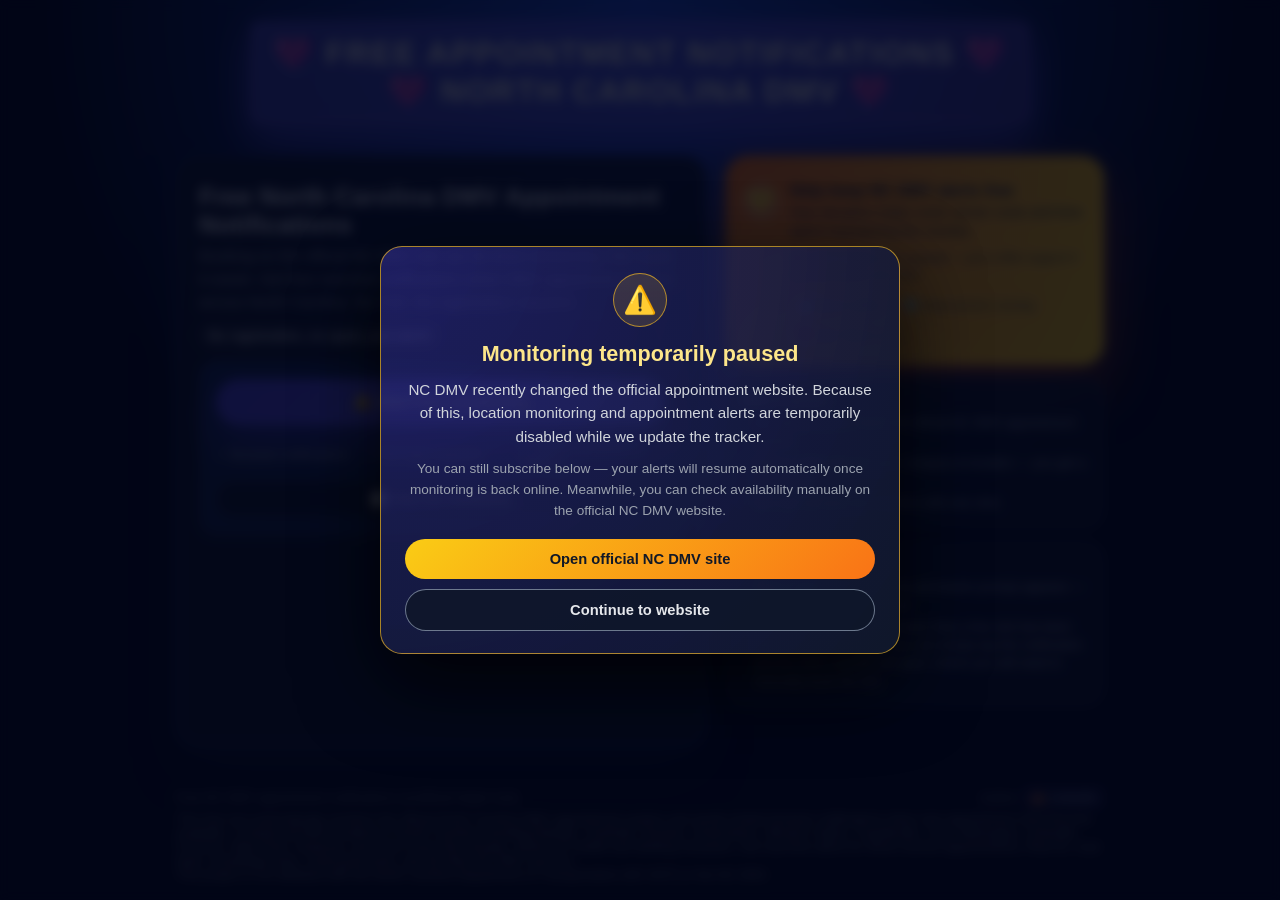
==== commit 25c66230: "fix(ui): keep subscribe flow working while monitoring is paused" ====
--- a/index.html
+++ b/index.html
@@ -111,8 +111,9 @@
         </p>
 
         <p class="maintenance-small">
-            You can still visit the official NC DMV website manually to check
-            appointment availability.
+            You can still subscribe below — your alerts will resume
+            automatically once monitoring is back online. Meanwhile, you can
+            check availability manually on the official NC DMV website.
         </p>
 
         <div class="maintenance-actions">
@@ -136,7 +137,7 @@
     </div>
 </div>
     <div class="page-shell">
-        <!-- ===== NEW HEADER ===== -->
+        <!-- Header -->
         <header class="topbar">
             <div class="topbar-title">
                 <span class="free-banner">
